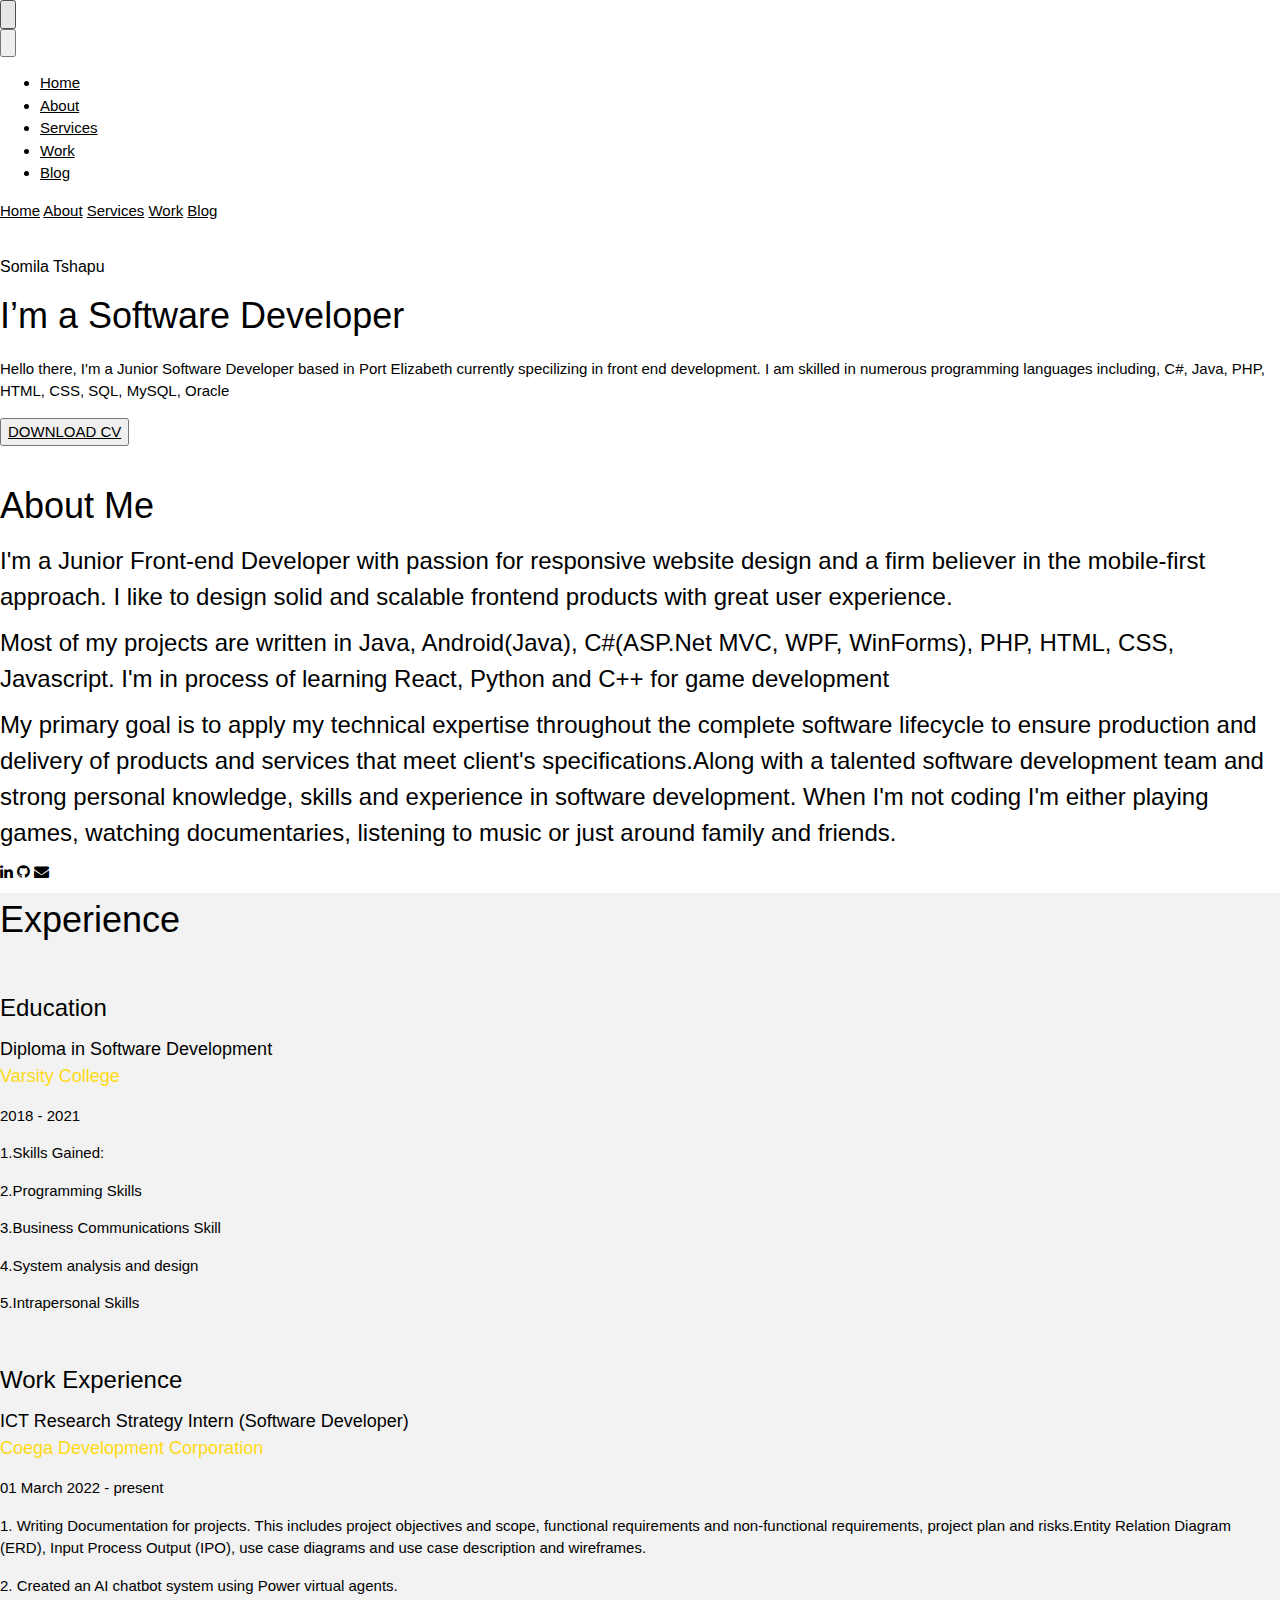
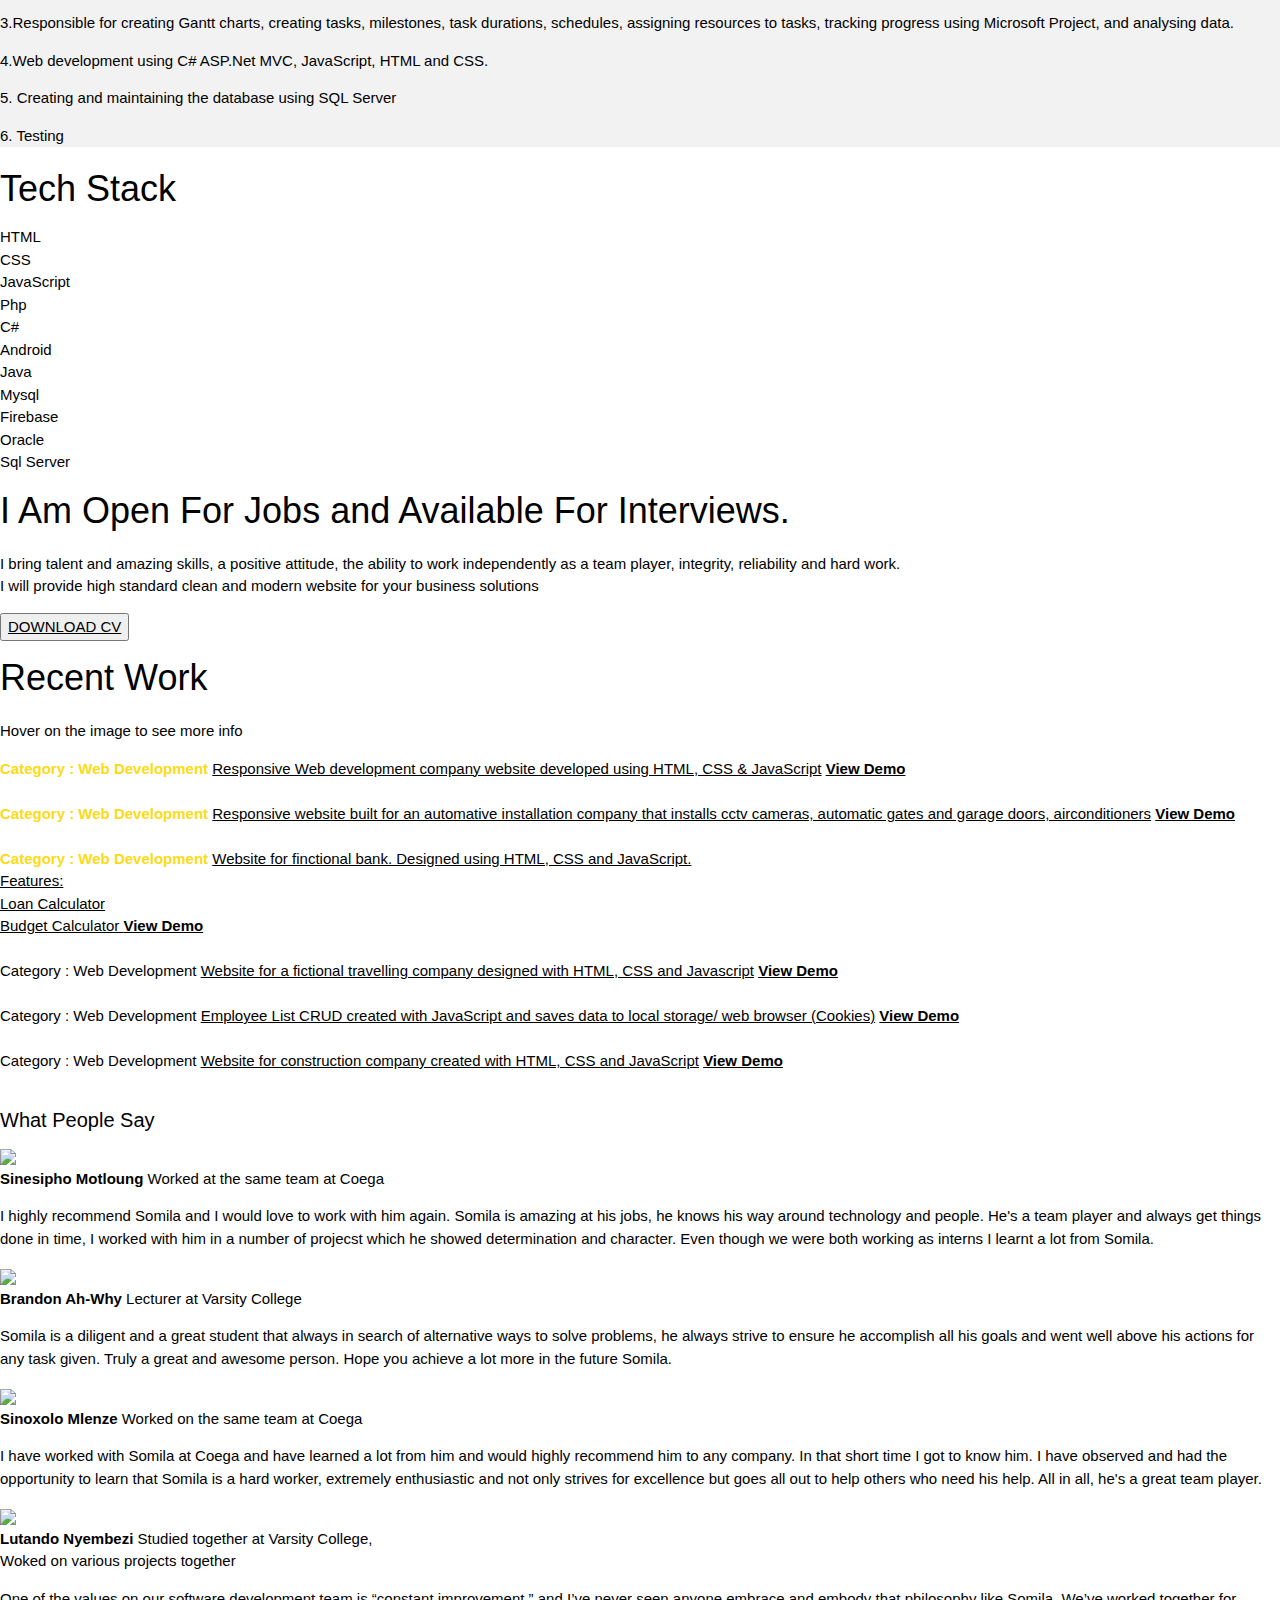
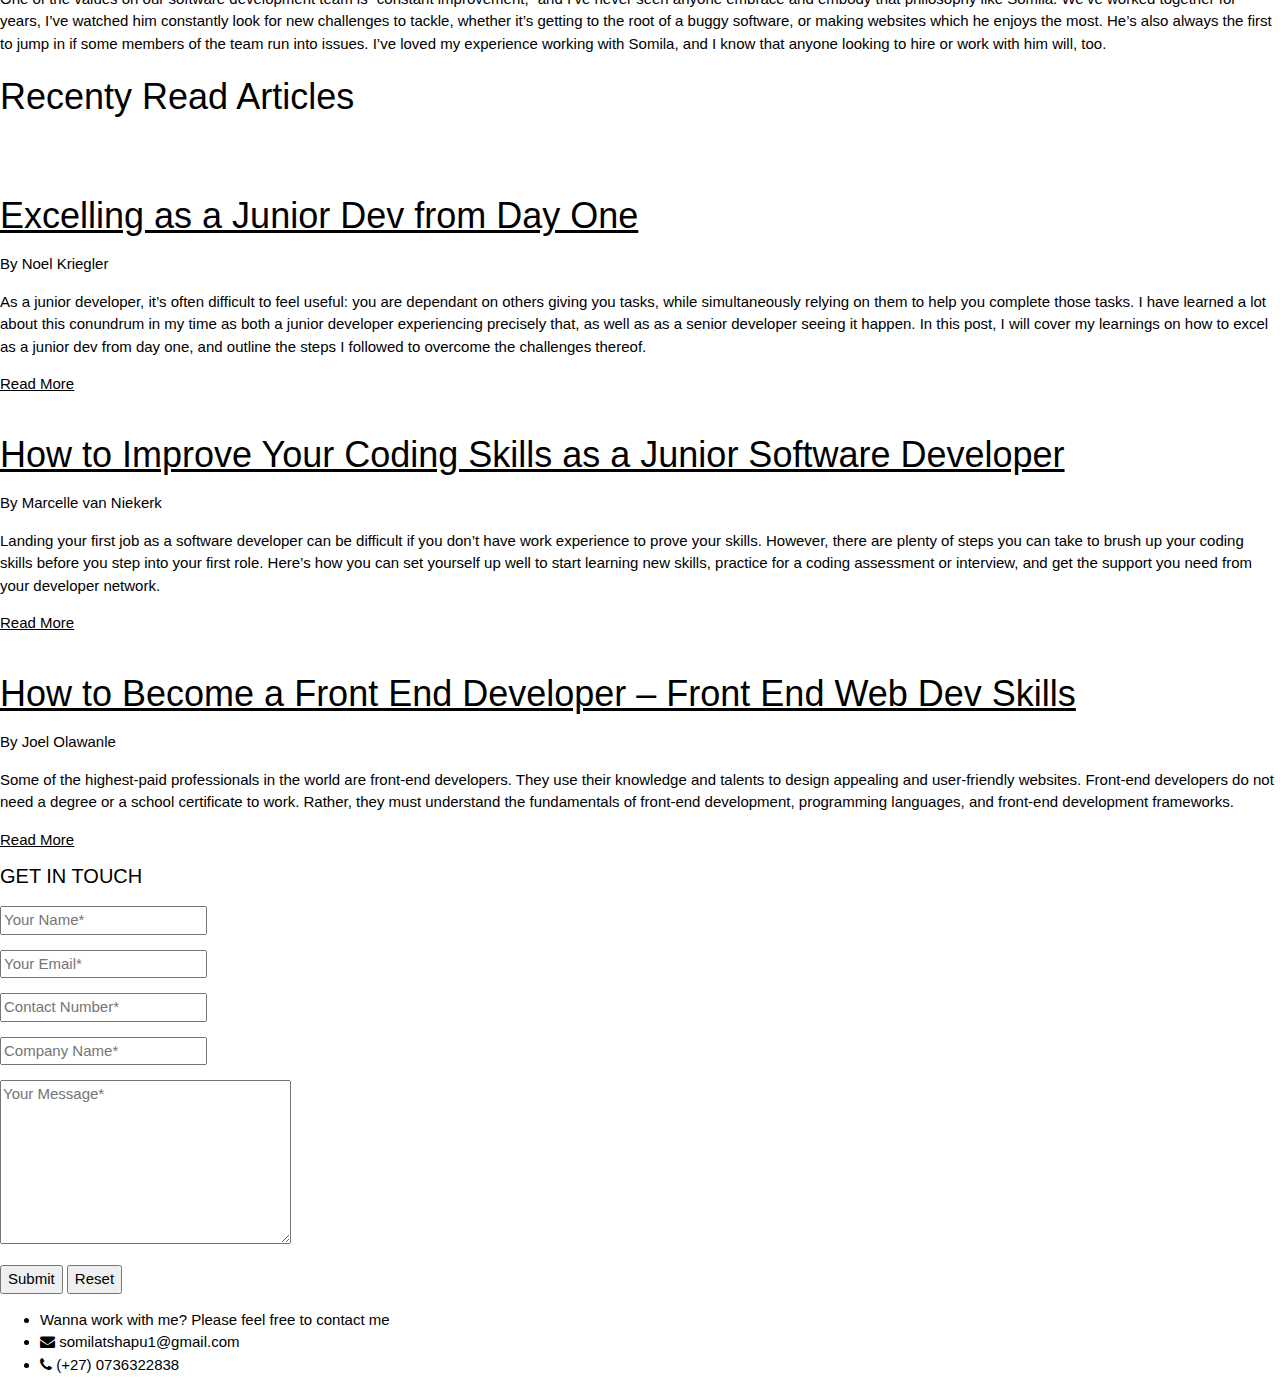
==== index.html @ 1516e35e "Add files via upload" ====
<!DOCTYPE html>
<html lang="en">

<head>
    <meta charset="UTF-8">
    <meta name="viewport" content="width=device-width, initial-scale=1.0">
    <meta http-equiv="X-UA-Compatible" content="ie=edge">
    <title>Somila Tshapu</title>

    <link rel="stylesheet" href="https://www.w3schools.com/w3css/4/w3.css">
<link rel="stylesheet" href="https://fonts.googleapis.com/css?family=Montserrat">
<link rel="stylesheet" href="https://cdnjs.cloudflare.com/ajax/libs/font-awesome/4.7.0/css/font-awesome.min.css">

    <link rel="stylesheet" href="https://maxcdn.bootstrapcdn.com/font-awesome/4.7.0/css/font-awesome.min.css">

    <!------Style for experience-->
    <link href="https://cdn.jsdelivr.net/npm/bootstrap@5.1.3/dist/css/bootstrap.min.css" rel="stylesheet" integrity="sha384-1BmE4kWBq78iYhFldvKuhfTAU6auU8tT94WrHftjDbrCEXSU1oBoqyl2QvZ6jIW3" crossorigin="anonymous">
    <script src="https://kit.fontawesome.com/9209300180.js" crossorigin="anonymous"></script>

<!------------Tech Stack--------->

<link rel="preconnect" href="https://fonts.gstatic.com" />
<link rel="stylesheet" href="https://cdn.jsdelivr.net/gh/devicons/devicon@v2.14.0/devicon.min.css" />
  <script src="https://kit.fontawesome.com/fa62c117c7.js" crossorigin="anonymous"></script>




    <link href="https://fonts.googleapis.com/css?family=Poppins:400,600&display=swap" rel="stylesheet">
    <link href="https://fonts.googleapis.com/css?family=Lato:300,400,700&display=swap" rel="stylesheet">
    <link rel="stylesheet" type="text/css" href="https://cdn.jsdelivr.net/npm/slick-carousel@1.8.1/slick/slick.css" />
    <link rel="stylesheet" href="./css/style.css">
</head>

<body>
    <div class="site-main-wrapper">
        <button class="hamberger">
            <img src="./images/hamberger.svg" alt="">
        </button>

        <div class="mobile-nav">
            <button class="times"><img src="./images/times.svg" alt=""></button>
            <ul>
                <li><a href="#">Home</a></li>
                <li><a href="#">About</a></li>
                <li><a href="#">Services</a></li>
                <li><a href="#">Work</a></li>
                <li><a href="#">Blog</a></li>
            </ul>
        </div>
        <header>
            <div class="container">
                <nav id="main-nav" class="flex items-center justify-between">
                    <div class="left flex items-center">
                       
                        <div>
                            <a href="#">Home</a>
                            <a href="#about">About</a>
                            <a href="#services">Services</a>
                            <a href="#work">Work</a>
                            <a href="#blog">Blog</a>
                        </div>
                    </div>
                    
                </nav>
                <div class="hero flex items-center justify-between">
                    <div class="left flex-1 flex justify-center">
                        <img src="./images/DSC_6447.jpg" alt="">
                    </div>
                    <div class="right flex-1">
                        <h6>Somila Tshapu</h6>
                        <h1>I’m a Software <span>Developer</span></h1>
                        <p>Hello there, I'm a Junior Software Developer based in Port Elizabeth currently specilizing in front end development. I am
                            skilled in numerous programming languages including, C#, Java,
                            PHP, HTML, CSS, SQL, MySQL, Oracle</p>
                        <div>
                            <button class="btn btn-secondary"><a href="https://drive.google.com/file/d/1BYalTqFe_Cz1qMysiZEBnY4D0YYZJa-h/view?usp=sharing" target="_blank">DOWNLOAD CV</a> </button>
                        </div>
                    </div>
                </div>
            </div>
        </header>

        <section id="about" class="about">
            <div class="container flex items-center about-inner-wrap">
                <div class="flex-1">
                    <img class="about-me-img" src="./images/DSC_6358.jpg" alt="">
                </div>
                <div class="flex-1 right">
                    <h1 class="col-12 text-center fw-semibold py-3">About Me</h1>
                    <h3>I'm a Junior Front-end Developer with passion for responsive website design and a firm believer in the mobile-first approach. I like to design solid and scalable frontend products with great user experience.</h3>
                    <h3>Most of my projects are written in Java, Android(Java), C#(ASP.Net MVC, WPF, WinForms), PHP, HTML, CSS, Javascript. I'm in process of learning React, Python and C++ for game development</h3>
                    <h3>My primary goal is to apply my technical expertise throughout the complete software lifecycle to ensure production and delivery of products and services that meet client's specifications.Along with a talented software development team and strong personal knowledge, skills and experience in software development.
                         When I'm not coding I'm either playing games, watching documentaries, listening to music or just around family and friends.</h3>
                    
                    <div class="social">
                        <a href="https://www.linkedin.com/in/somila-tshapu/" target="_blank"><i class="fa fa-linkedin"></i></a>
                        <a href="https://github.com/SomilaTshapu1" target="_blank"> <i class="fa fa-github"></i></a>
                        <a href="mailto:somilatshapu1@gmail.com"> <i class="fa fa-envelope"></i></a>
                       
                    </div>
                </div>
            </div>
        </section>

        <section class="" id="Experience" style="background-color: #F2F2F2;">
            <div class="container">
                <div class="row">
                    <h1 class="col-12 text-center fw-semibold py-3">Experience</h1>
                </div>
                <div class="row">
                    <div class="col-12 col-md-6 px-5 py-4">
                        <i class="fa-solid fa-graduation-cap h1"></i>
                        <h3 class="ps-2 py-2 fw-semibold d-inline-block">Education</h3>
                        <div class="pb-3">
                            <h5>Diploma in Software Development <br>
                                <span class="text-accent-4 fw-bold" style="color: #feda15;">Varsity College</span></h5>
                            <p class="mb-0 py-1 fst-italic">2018 - 2021</p>
                            <p>1.Skills Gained:  </p>
                            <p>2.Programming Skills</p>
                            <p>3.Business Communications Skill</p>
                            <p>4.System analysis and design</p>
                            <p>5.Intrapersonal Skills</p>
                        </div>
                    </div>
                    <div class="col-12 col-md-6 px-5 py-4  border-start">
                        <i class="fa-solid fa-briefcase h1"></i>
                        <h3 class="ps-2 py-2 fw-semibold d-inline-block">Work Experience</h3>
                        <div class="pb-3">
                            <h5>ICT Research Strategy Intern (Software Developer) <span class="text-accent-4 fw-bold" style="color: #feda15;"> <br> Coega Development Corporation</span></h5>
                            <p class="mb-0 py-1 fst-italic">01 March 2022 - present</p>
                            <p>1.  Writing Documentation for projects. This includes project objectives and scope, functional requirements and non-functional requirements, project plan and risks.Entity Relation Diagram (ERD), Input Process Output (IPO), use case diagrams and use case description and wireframes.  </p>
                            <p>2. Created an AI chatbot system using Power virtual agents. </p>
                            <p>3.Responsible for creating Gantt charts, creating tasks, milestones, task durations, schedules, assigning resources to tasks, tracking progress using Microsoft Project, and analysing data. </p>
                            <p>4.Web development using C# ASP.Net MVC, JavaScript, HTML and CSS.</p>
                            <p>5.  Creating and maintaining the database using SQL Server</p>
                            <p>6. Testing</p>
                        </div>
                        
                    </div>
                </div>
            </div>
        </section>


        <section id="stack" class="stack">
            <h1 class="col-12 text-center fw-semibold py-3">Tech Stack</h1>
            <div class="stack-container">
              <div class="tech-container">
                <i class="devicon-html5-plain colored"></i>
                HTML
              </div>
              <div class="tech-container">
                <i class="devicon-css3-plain colored"></i>
                CSS
              </div>
              <div class="tech-container">
                <i class="devicon-javascript-plain colored"></i>
                JavaScript
              </div>
              <div class="tech-container">
        
                <i class="devicon-php-plain colored"></i>
        
                Php
              </div>
              <div class="tech-container">
                <i class="devicon-csharp-plain colored"></i>
                C#
              </div>
              
              <div class="tech-container">
                <i class="devicon-android-plain colored"></i>
                Android
              </div>
        
              <div class="tech-container">
        
                <i class="devicon-java-plain-wordmark colored"></i>
        
                Java
              </div>
              <div class="tech-container">
        
                <i class="devicon-mysql-plain colored"></i>
        
                Mysql
              </div>

              <div class="tech-container">
                <i class="devicon-firebase-plain colored"></i>
                Firebase
              </div>
        
              <div class="tech-container">
                <i class="devicon-oracle-plain colored"></i>
                Oracle
              </div>

              <div class="tech-container">
                <i class="devicon-microsoftsqlserver-plain colored"></i>
                Sql Server
              </div>

             
        
            </div>
          </section>

        <section class="freelancer">
            <h1>I Am Open For Jobs and Available For Interviews.</h1>
            <p>I bring talent and amazing skills, a positive attitude, the ability to work independently as a team player, integrity, reliability and hard work. <br> I will provide high standard clean and modern website for your business solutions</p>
            <div>
                <button class="btn btn-secondary"><a href="https://drive.google.com/file/d/1BYalTqFe_Cz1qMysiZEBnY4D0YYZJa-h/view?usp=sharing" target="_blank">DOWNLOAD CV</a> </button>
            </div>
        </section>

        <section id="work" class="work">
            <div class="container">
                <h1 class="section-heading"><span>Recent</span> Work</h1>
                <p>Hover on the image to see more info</p>

                <div class="card-wrapper">
                    <div class="card">
                        <div class="overlay">
                            <span style="color:#feda15;"> <strong>Category : Web Development</strong></span>
                            <a href="">Responsive Web development company website developed using HTML, CSS & JavaScript</a>
                            <a href="https://somilatshapu1.github.io/ikhwezi_media/" target="_blank"><strong>View Demo</strong></a>
                        </div>
                        <img src="images/v954-mook-03-removebg-preview.png" alt="">
                    </div>
                    
                    <div class="card">
                        <div class="overlay">
                            <span style="color:#feda15;"> <strong>Category : Web Development</strong></span>
                            <a href="">Responsive website built for an automative installation company that installs cctv cameras, automatic gates and garage doors, airconditioners</a>
                            <a href="https://somilatshapu1.github.io/mr-supply-distribution/" target="_blank"><strong>View Demo</strong></a>
                        </div>
                        <img src="./images/mr supply.PNG" alt="">
                    </div>
                    <div class="card">
                        <div class="overlay">
                            <span style="color:#feda15;"> <strong>Category : Web Development</strong></span>
                            <a href="">Website for finctional bank. Designed using HTML, CSS and JavaScript. <br>
                                Features: <br>
                                Loan Calculator <br>
                                Budget Calculator
                            </a>
                            <a href="https://somilatshapu1.github.io/somi-bank/" target="_blank"><strong>View Demo</strong></a>
                        </div>
                        <img src="./images/bankmockup.png" alt="">
                    </div>
                    <div class="card">
                        <div class="overlay">
                            <span>Category : Web Development</span>
                            <a href="#">Website for a fictional travelling company designed with HTML, CSS and Javascript</a>
                            <a href="https://somilatshapu1.github.io/somi-tours/" target="_blank"><strong>View Demo</strong></a>

                        </div>
                        <img src="./images/Screenshot (33).png" alt="">
                    </div>
                    <div class="card">
                        <div class="overlay">
                            <span>Category : Web Development</span>
                            <a href="#">Employee List CRUD created with JavaScript and saves data to local storage/ web browser (Cookies)</a>
                            <a href="https://somilatshapu1.github.io/Employee-List-CRUD/" target="_blank"><strong>View Demo</strong></a>

                        </div>
                        <img src="./images/61c323afb777801522775611_CRUD  Preview.png" alt="">
                    </div>
                    <div class="card">
                        <div class="overlay">
                            <span>Category : Web Development</span>
                          
                            <a href="#">Website for construction company created with HTML, CSS and JavaScript</a>
                            <a href="https://somilatshapu1.github.io/masoleprojects_test/" target="_blank"><strong>View Demo</strong></a>

                        </div>
                        <img src="./images/masole.PNG" alt="">
                    </div>
                </div>
            </div>
        </section>

        <section id="testimonials">
            <!--heading--->
            <div class="testimonial-heading">
                
                <h4>What People Say</h4>
            </div>
            <!--testimonials-box-container------>
            <div class="testimonial-box-container">
                <!--BOX-1-------------->
                <div class="testimonial-box">
                    <!--top------------------------->
                    <div class="box-top">
                        <!--profile----->
                        <div class="profile">
                            <!--img---->
                            <div class="profile-img">
                                <img src="https://media-exp1.licdn.com/dms/image/C4D03AQG2atqBZgvPtw/profile-displayphoto-shrink_400_400/0/1652341949303?e=1668643200&v=beta&t=NKeYNYiW4-qHOxyPrxysxPk9RFRZenUs8anEfW0BcSg" />
                            </div>
                            <!--name-and-username-->
                            <div class="name-user">
                                <strong>Sinesipho Motloung</strong>
                                <span>Worked at the same team at Coega</span>
                            </div>
                        </div>
                    </div>
                    <!--Comments---------------------------------------->
                    <div class="client-comment">
                        <p>I highly recommend Somila and I would love to work with him again. Somila is amazing at his jobs, he knows his way around technology and people. He's a team player and always get things done in time, I worked with him in a number of projecst which he showed determination and character. Even though we were both working as interns I learnt a lot from Somila.</p>
                    </div>
                </div>
                <!--BOX-2-------------->
                <div class="testimonial-box">
                    <!--top------------------------->
                    <div class="box-top">
                        <!--profile----->
                        <div class="profile">
                            <!--img---->
                            <div class="profile-img">
                                <img src="https://media-exp1.licdn.com/dms/image/C4D03AQEnKqfeGFs7oQ/profile-displayphoto-shrink_800_800/0/1517550459562?e=1669852800&v=beta&t=kUc0ZGX4cmoR9krQKmVi32Jp46bbgHZM57saakVIJUQ"/>
                            </div>
                            <!--name-and-username-->
                            <div class="name-user">
                                <strong>Brandon Ah-Why</strong>
                                <span>Lecturer at Varsity College </span>
                            </div>
                        </div>
                        
                    </div>
                    <!--Comments---------------------------------------->
                    <div class="client-comment">
                        <p>Somila is a diligent and a great student that always in search of alternative ways to solve problems, he always strive to ensure he accomplish all his goals and went well above his actions for any task given. Truly a great and awesome person. Hope you achieve a lot more in the future Somila.</p>
                    </div>
                </div>
            
                <!--BOX-3-------------->
                <div class="testimonial-box">
                    <!--top------------------------->
                    <div class="box-top">
                        <!--profile----->
                        <div class="profile">
                            <!--img---->
                            <div class="profile-img">
                                <img src="https://media-exp1.licdn.com/dms/image/C4E03AQHQV33A6Tmbxg/profile-displayphoto-shrink_400_400/0/1663091762095?e=1669248000&v=beta&t=_t1QaG2pKu3ndmF28MnrR1jrtbExbahXLU_7SDm7nM0"/>
                            </div>
                            <!--name-and-username-->
                            <div class="name-user">
                                <strong>Sinoxolo Mlenze</strong>
                                <span>Worked on the same team at Coega</span>
                            </div>
                        </div>
                    </div>
                    <!--Comments---------------------------------------->
                    <div class="client-comment">
                        <p>I have worked with Somila at Coega and have learned a lot from him and would highly recommend him to any company.

                            In that short time I got to know him. I have observed and had the opportunity to learn that Somila is a hard worker, extremely enthusiastic and not only strives for excellence but goes all out to help others who need his help. All in all, he's a great team player.</p>
                    </div>
                </div>
                <!--BOX-4-------------->
                <div class="testimonial-box">
                    <!--top------------------------->
                    <div class="box-top">
                        <!--profile----->
                        <div class="profile">
                            <!--img---->
                            <div class="profile-img">
                                <img src="https://media-exp1.licdn.com/dms/image/C4D03AQEGqmhwDUuffw/profile-displayphoto-shrink_800_800/0/1654612376532?e=1668643200&v=beta&t=SJMNvDIdh5qdgGkX8SsHVVDDBoxZUOwnKPzgk9JXgIc" />
                            </div>
                            <!--name-and-username-->
                            <div class="name-user">
                                <strong>Lutando Nyembezi</strong>
                                <span>Studied together at Varsity College,<br> Woked on various projects together</span>
                            </div>
                        </div>
                        
                    </div>
                    <!--Comments---------------------------------------->
                    <div class="client-comment">
                        <p>One of the values on our  software development team is “constant improvement,” and I’ve never seen anyone embrace and embody that philosophy like Somila. We’ve worked together for years, I’ve watched him constantly look for new challenges to tackle, whether it’s getting to the root of a buggy software, or making websites which he enjoys the most. He’s also always the first to jump in if  some members of the team run into issues. I’ve loved my experience working with Somila, and I know that anyone looking to hire or work with him will, too.</p>
                    </div>
                </div>
            </div>
          </section>


        <section id="blog" class="blog">
            <div class="container">
                <h1 class="section-heading"><span>Recenty Read</span> Articles</h1> <br>

                <div class="card-wrapper">
                    <div class="card">
                        <div class="img-wrapper">
                            <img src="https://offerzen.ghost.io/content/images/2019/03/Noel_Kitted-out-junior-Dev-on-first-day-of-work_Inner-article.png" alt="">
                        </div>
                        <div class="card-content">
                            <a href="#">
                                <h1>Excelling as a Junior Dev from Day One</h1>
                            </a>
                            <span>By Noel Kriegler</span>
                            <p>As a junior developer, it’s often difficult to feel useful: you are dependant on others giving you tasks, while simultaneously relying on them to help you complete those tasks. I have learned a lot about this conundrum in my time as both a junior developer experiencing precisely that, as well as as a senior developer seeing it happen. In this post, I will cover my learnings on how to excel as a junior dev from day one, and outline the steps I followed to overcome the challenges thereof.
                            </p>
                            <a href="https://www.offerzen.com/blog/excelling-as-a-junior-dev-from-day-one">Read More</a>
                        </div>
                    </div>
                    <div class="card">
                        <div class="img-wrapper">
                            <img src="https://offerzen.ghost.io/content/images/2022/02/OfferZen_Marcelle_How-to-improe-your-coding-skills-as-a-junior-developer_Inner-article-image.png" alt="">
                        </div>
                        <div class="card-content">
                            <a href="#">
                                <h1>How to Improve Your Coding Skills as a Junior Software Developer</h1>
                            </a>
                            <span>By Marcelle van Niekerk</span>
                            <p>Landing your first job as a software developer can be difficult if you don’t have work experience to prove your skills. However, there are plenty of steps you can take to brush up your coding skills before you step into your first role. Here’s how you can set yourself up well to start learning new skills, practice for a coding assessment or interview, and get the support you need from your developer network.</p>
                            <a href="#">Read More</a>
                        </div>
                    </div>
                    <div class="card">
                        <div class="img-wrapper">
                            <img src="https://www.freecodecamp.org/news/content/images/size/w2000/2022/06/cover-template--1-.jpg" alt="">
                        </div>
                        <div class="card-content">
                            <a href="#">
                                <h1>How to Become a Front End Developer – Front End Web Dev Skills</h1>
                            </a>
                            <span>By Joel Olawanle</span>
                            <p>Some of the highest-paid professionals in the world are front-end developers. They use their knowledge and talents to design appealing and user-friendly websites.

                                Front-end developers do not need a degree or a school certificate to work. Rather, they must understand the fundamentals of front-end development, programming languages, and front-end development frameworks.</p>
                            <a href="#">Read More</a>
                        </div>
                    </div>
                </div>
            </div>
        </section>

        <section>
            <div class="contain">

                <div class="wrapper">
              
                  <div class="form">
                    <h4>GET IN TOUCH</h4>
                    <input type="hidden" name="_captcha" value="false">
                    <form id="submit-form" action="https://formsubmit.co/somilatshapu1@gmail.com" method="POST">
                        <input type="hidden" name="_next" value="thankyou.html">
                      <p>
                        <input id="name" class="form-input" name="name" type="text" placeholder="Your Name*">
                        <small class="name-error"></small>
                      </p>
                      <p>
                        <input id="email" class="form-input" name="email" type="email" placeholder="Your Email*">
                        <small class="name-error"></small>
                      </p>
                      <p class="full-width">
                        <input id="contact" class="form-input" name="phone" type="number" placeholder="Contact Number*" required>
                        <small></small>
                      </p>
                      <p class="full-width">
                        <input id="company-name" class="form-input" name="text" type="text" placeholder="Company Name*" required>
                        <small></small>
                      </p>
                      <p class="full-width">
                        <textarea  minlength="20" id="message" cols="30" rows="7"  name="text" placeholder="Your Message*" required></textarea>
                        <small></small>
                      </p>
                     
                      <p class="full-width">
                        <input type="submit" class="submit-btn" value="Submit" onclick="checkValidations()">
                        <button class="reset-btn" onclick="reset()">Reset</button>
                      </p>
                    </form>
                  </div>
              
                  <div class="contacts contact-wrapper">
              
                    <ul>
                      <li>Wanna work with me? <span class="highlight-text-grey">
                          </span> Please feel free to contact me</li>
                      <span class="hightlight-contact-info">
                        <li class="email-info"><i class="fa fa-envelope" aria-hidden="true"></i> somilatshapu1@gmail.com</li>
                        <li><i class="fa fa-phone" aria-hidden="true"></i> (+27) 0736322838</li>
                      </span>
                    </ul>
                  </div>
                </div>
              </div>
        </section>
      
   

    <script type="text/javascript" src="https://code.jquery.com/jquery-1.11.0.min.js"></script>
    <script type="text/javascript" src="https://code.jquery.com/jquery-migrate-1.2.1.min.js"></script>
    <script type="text/javascript" src="https://cdn.jsdelivr.net/npm/slick-carousel@1.8.1/slick/slick.min.js"></script>
    <script src="./js/app.js"></script>
</body>

</html>
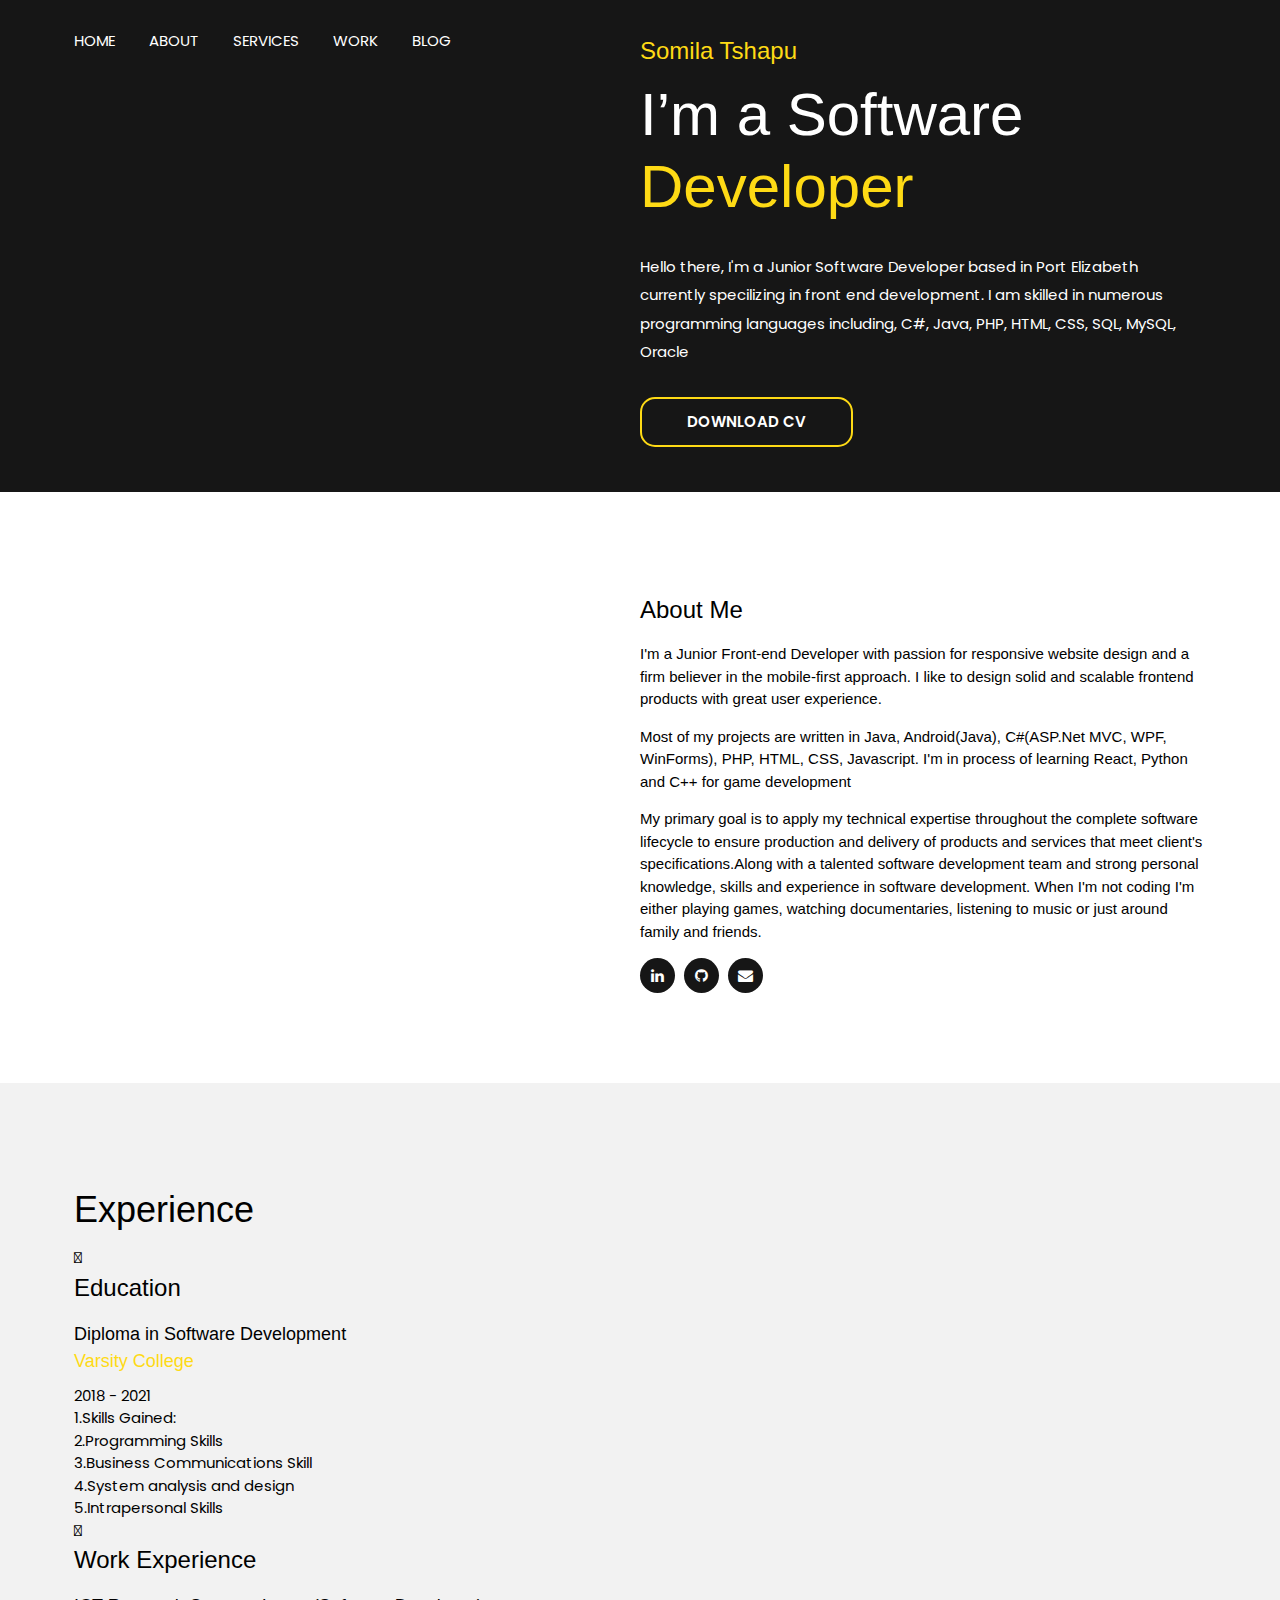
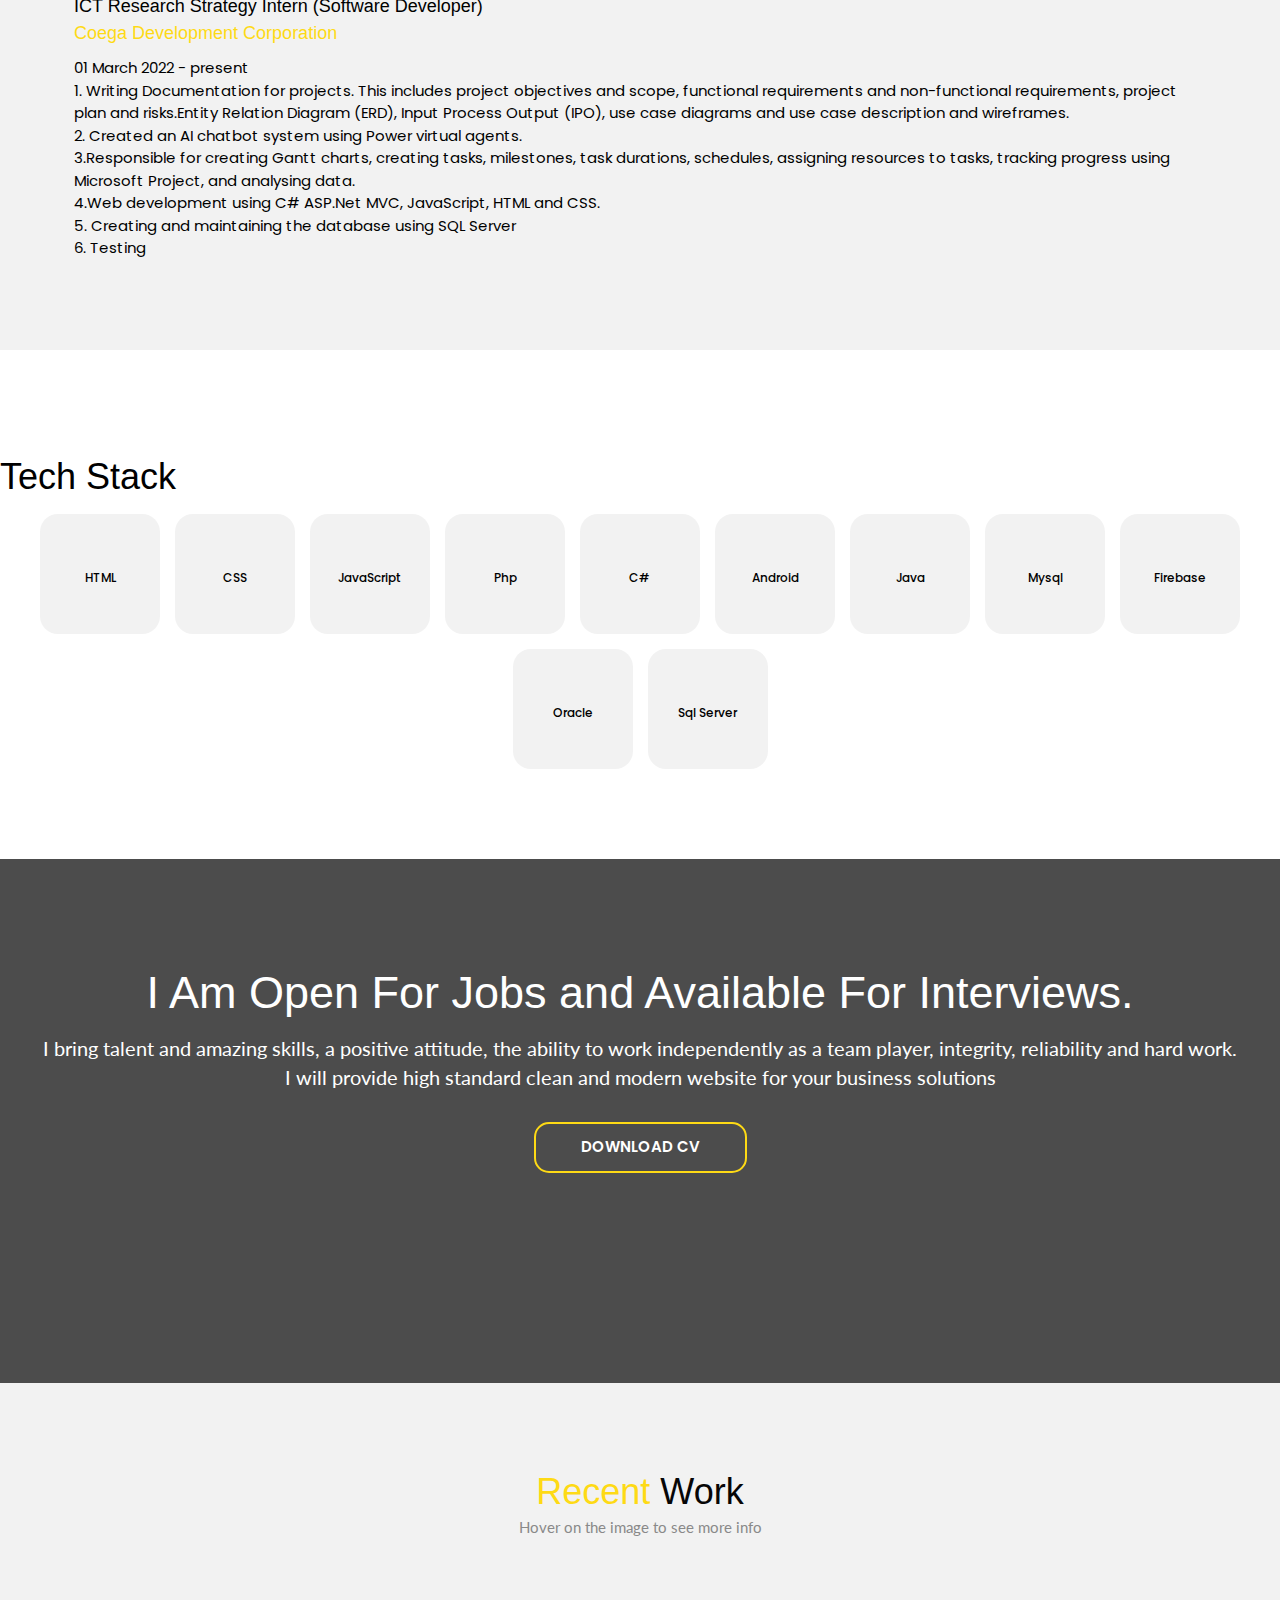
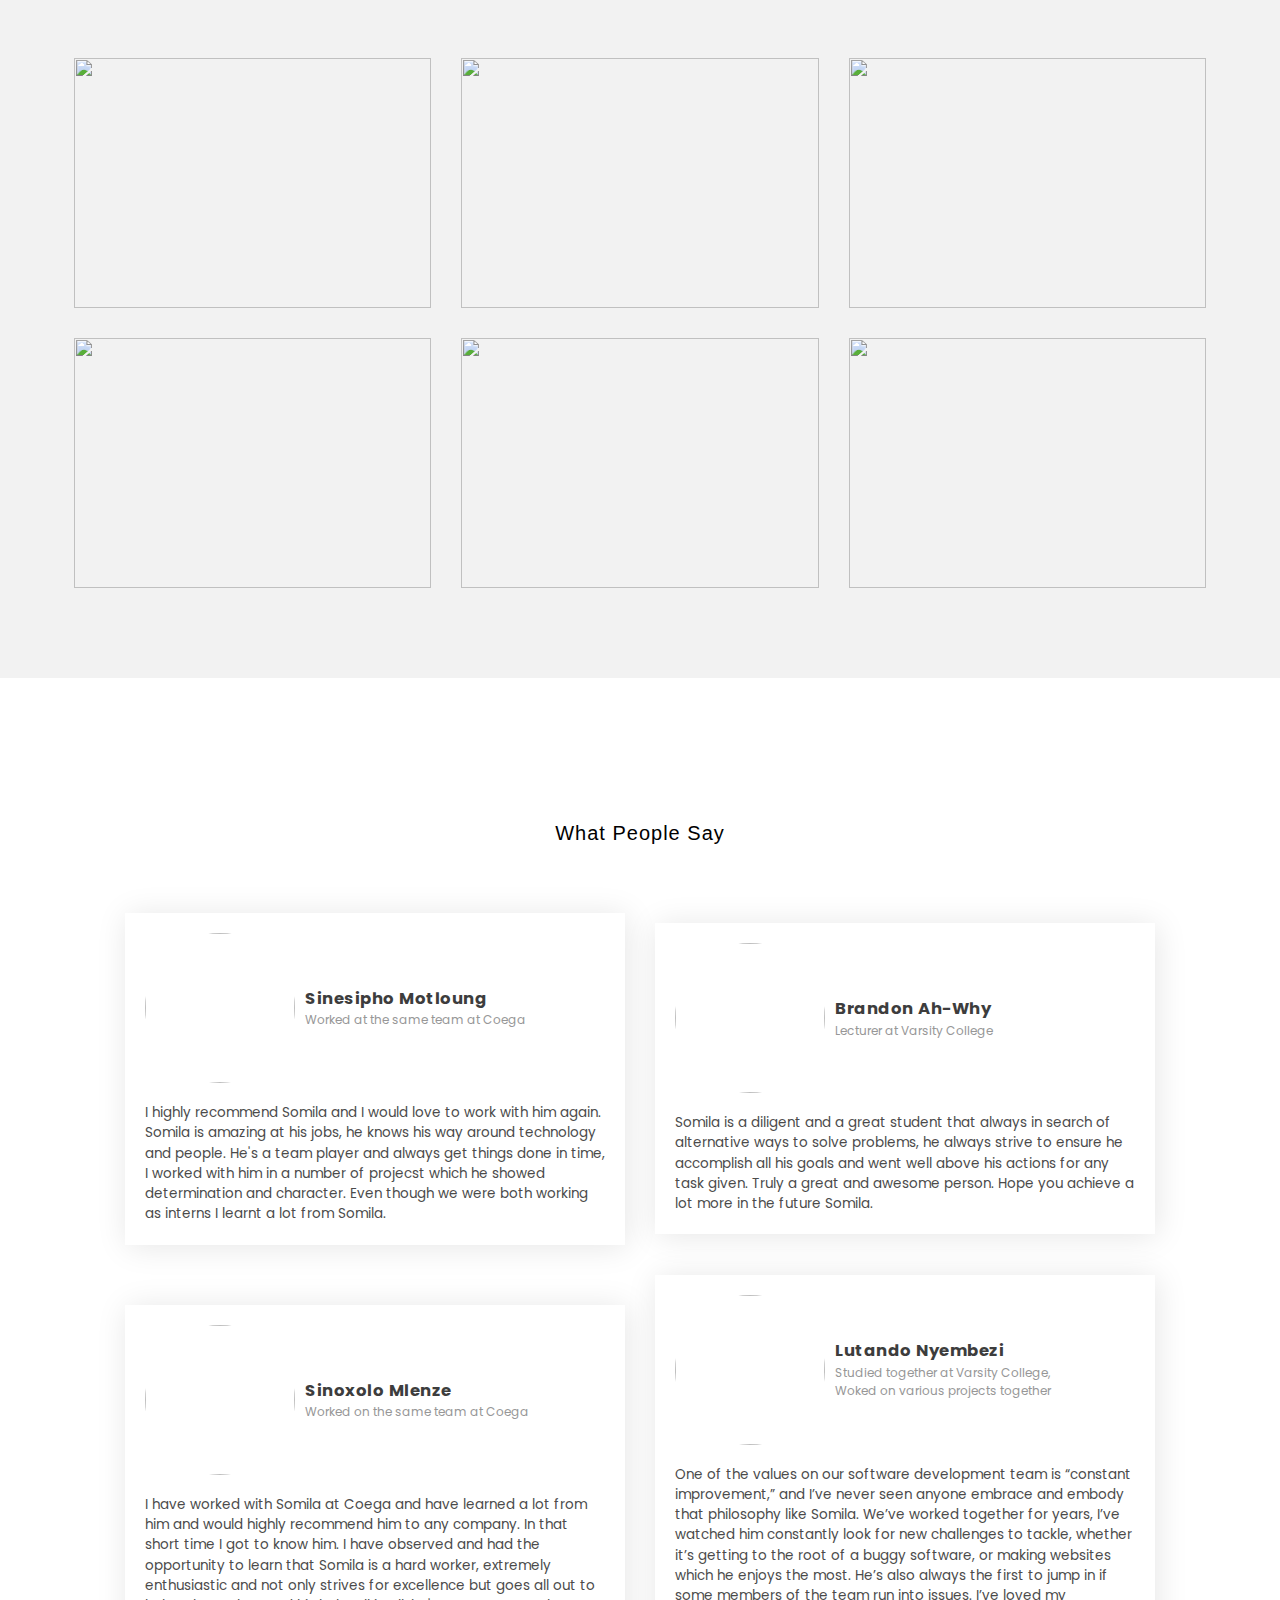
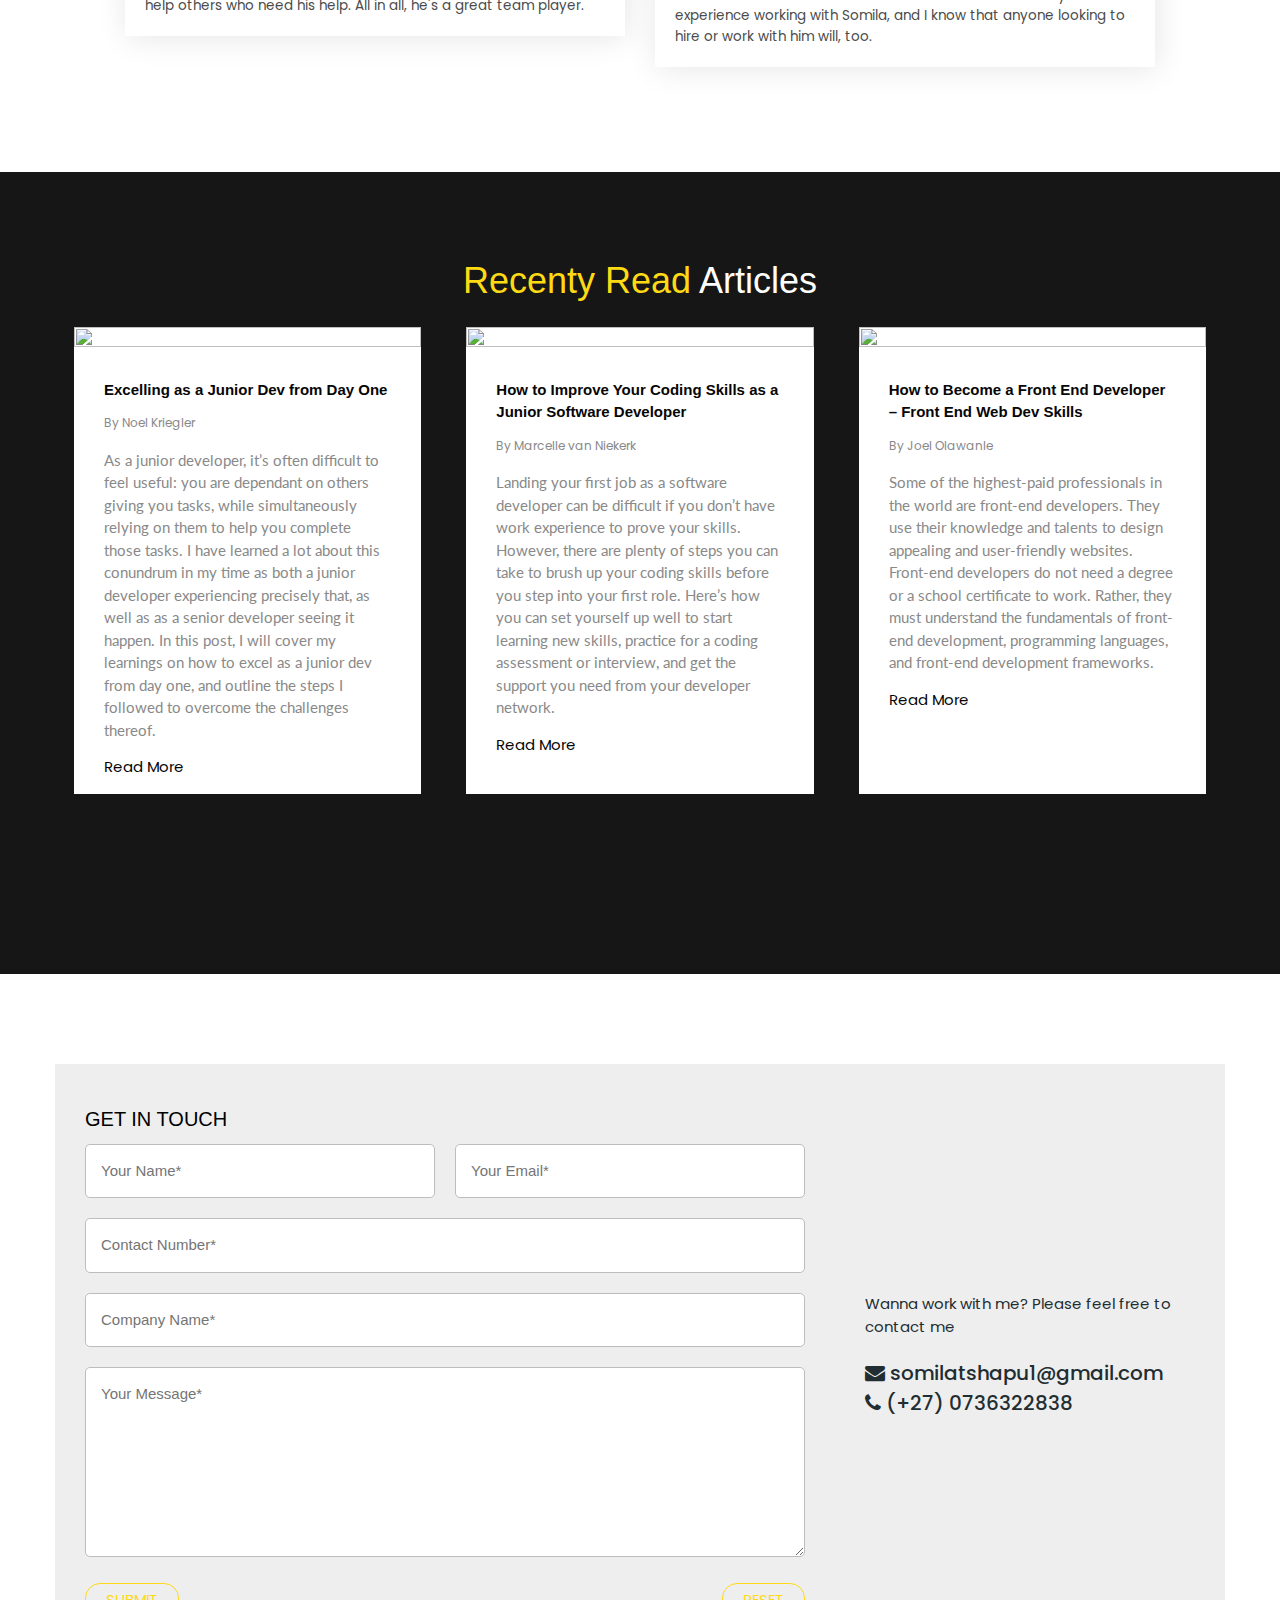
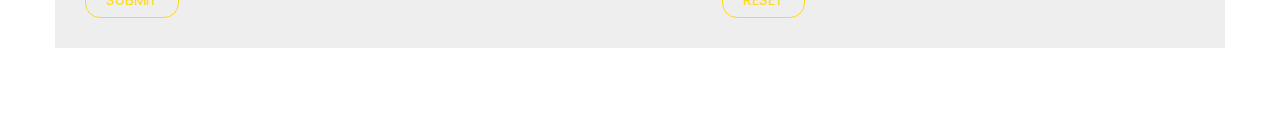
==== commit bbc7341f: "Update index.html" ====
--- a/index.html
+++ b/index.html
@@ -63,6 +63,10 @@
                     </div>
                     
                 </nav>
+                
+                <!-- Back to top button -->
+                <a id="button"></a>
+                
                 <div class="hero flex items-center justify-between">
                     <div class="left flex-1 flex justify-center">
                         <img src="./images/DSC_6447.jpg" alt="">
@@ -499,4 +503,4 @@
     <script src="./js/app.js"></script>
 </body>
 
-</html>+</html>
--- a/css/style.css
+++ b/css/style.css
@@ -0,0 +1,851 @@
+@import 'utilities.css';
+:root{
+    --primary:#feda15;
+    --dark:#161616;
+    --pure:#FFFFFF;
+    --ternary:#898989;
+    --light:#F2F2F2;
+    --secondary:#070606;
+}
+
+body{
+    font-family:'Poppins',sans-serif;
+}
+
+html{
+    scroll-behavior: smooth;
+}
+*{
+    padding: 0;
+    margin:0;
+    box-sizing: border-box;
+    -webkit-font-smoothing:antialiased;
+}
+a{
+    text-decoration: none;
+    color: #FFFFFF;
+}
+a:hover{
+    color: #FFFFFF;
+}
+header{
+    background: var(--dark);
+}
+.container{
+    max-width:1152px;
+    padding:0 10px;
+    margin:0 auto;
+}
+
+@media (min-width: 576px) {
+    .container {
+      max-width: 540px;
+    }
+  }
+  
+  @media (min-width: 768px) {
+    .container {
+      max-width: 720px;
+    }
+  }
+  
+  @media (min-width: 992px) {
+    .container {
+      max-width: 960px;
+    }
+  }
+  
+  @media (min-width: 1200px) {
+    .container {
+      max-width: 1152px;
+    }
+  }
+
+header nav .left a{
+    color:var(--pure);
+    text-decoration: none;
+    margin-right:2rem;
+    text-transform:uppercase;
+    transition:all .3s ease;
+    -webkit-transition:all .3s ease;
+    -moz-transition:all .3s ease;
+    -ms-transition:all .3s ease;
+    -o-transition:all .3s ease;
+}
+header nav .left a:hover{
+    color:var(--primary);
+}
+header nav {
+    padding:2rem 0;
+}
+header nav .branding{
+    margin-right:3rem;
+}
+.hero{
+    padding:3rem 0;
+}
+.hero .left img{
+    width:400px;
+}
+.hero .right{
+    color:var(--pure);
+}
+.hero .right a{
+    color:var(--pure);
+    text-decoration: none;
+}
+.hero .right h6{
+    font-size:1.6rem;
+    color:var(--primary);
+    margin-bottom:0.5rem;
+}
+.hero .right h1{
+    font-size:4rem;
+    font-weight:100;
+    line-height:1.2;
+    margin-bottom:2rem;
+}
+.hero .right h1 span{
+    color:var(--primary);
+}
+.hero .right p{
+    line-height:1.9;
+    margin-bottom:2rem;
+}
+.hero .right {
+    margin-top:-7rem;
+}
+
+section{
+    padding:6rem 0;
+}
+section.about .about-me-img{
+    height:550px;
+}
+section.about h1{
+    margin-bottom: 1rem;
+    font-size:1.6rem;
+    font-weight:400;
+}
+section.about h1 span{
+    color:var(--primary);
+}
+section.about h3{
+    font-size: 1rem;
+    margin-bottom:1rem;
+    font-weight: 400;
+}
+
+section.about p{
+    font-family:'Lato', sans-serif;
+    color:var(--ternary);
+    line-height: 1.8;
+    margin-bottom:2rem;
+}
+section.about .social{
+    display:flex;
+    
+}
+section.about .social a{
+    background:var(--dark);
+    display:flex;
+    align-items:center;
+    justify-content:center;
+    width:35px;
+    height:35px;
+    border-radius: 50%;
+    -webkit-border-radius: 50%;
+    -moz-border-radius: 50%;
+    -ms-border-radius: 50%;
+    -o-border-radius: 50%;
+    margin-right:0.6rem;
+    transition: all .3s ease;
+    -webkit-transition: all .3s ease;
+    -moz-transition: all .3s ease;
+    -ms-transition: all .3s ease;
+    -o-transition: all .3s ease;
+}
+section.about .social a:hover{
+    background:var(--primary);
+}
+section.about .social a img{
+    width:100%;
+    height:100%;
+    padding:0.5rem;
+}
+
+.section-heading{
+   color:var(--secondary); 
+   text-align: center;
+   margin-bottom:1rem;
+   line-height: 0.5;
+}
+.section-heading span{
+    color:var(--primary);
+}
+.section-heading + p{
+   color:var(--ternary);
+   font-family:'Lato', sans-serif;
+   margin-bottom:8rem;
+    text-align: center;
+}
+section.services{
+    background:var(--light);
+}
+section.services .card-wrapper{
+    display:grid;
+    grid-template-columns: repeat(3, 1fr);
+    grid-column-gap:2rem;
+    grid-row-gap:6rem;
+}
+section.services .card-wrapper .card{
+    background:var(--pure);
+    padding: 3rem 2rem;
+    position:relative;
+    padding-top:5rem;
+    text-align: center;
+    transition: all .3s ease;
+    -webkit-transition: all .3s ease;
+    -moz-transition: all .3s ease;
+    -ms-transition: all .3s ease;
+    -o-transition: all .3s ease;
+}
+section.services .card-wrapper .card img{
+    position: absolute;
+    top:-3.5rem;
+    left:50%;
+    transform: translateX(-50%);
+    -webkit-transform: translateX(-50%);
+    -moz-transform: translateX(-50%);
+    -ms-transform: translateX(-50%);
+    -o-transform: translateX(-50%);
+}
+section.services .card-wrapper .card h2{
+    font-weight: 400;
+    font-size: 1.2rem;
+    margin-bottom:0.5rem;
+}
+section.services .card-wrapper .card p{
+    font-family: 'Lato', sans-serif;
+    color:var(--ternary);
+    line-height:1.6;
+}
+
+section.services .card-wrapper .card:hover{
+    background: var(--dark);  
+}
+section.services .card-wrapper .card:hover h2, section.services .card-wrapper .card:hover p{
+    color:var(--pure);
+}
+
+section.freelancer{
+    text-align: center;
+    background:linear-gradient(rgba(0,0,0,0.7),rgba(0,0,0,0.7)),url(../images/code.jpg);
+    color:var(--pure);
+    padding-bottom:14rem;
+}
+section.freelancer h1{
+    font-size:3rem;
+    margin-bottom:0.5rem;
+}
+section.freelancer p{
+    font-size:1.3rem;
+    margin-bottom: 2rem;
+    font-family:'Lato', sans-serif;
+}
+
+
+section.work{
+    background:var(--light);
+}
+section.work .card-wrapper{
+    display:grid;
+    grid-template-columns:repeat(3,1fr);
+    grid-gap:2rem;
+}
+section.work .card-wrapper .card{
+    position:relative;
+    height:250px;
+
+}
+section.work .card-wrapper .card .overlay{
+    position:absolute;
+    top:0;
+    left:0;
+    width:100%;
+    height:100%;
+    background:var(--pure);
+    display:flex;
+    justify-content: center;
+    align-items: center;
+    flex-direction:column;
+    color:var(--dark);
+    opacity:0;
+    transition:all .3s ease;
+    -webkit-transition:all .3s ease;
+    -moz-transition:all .3s ease;
+    -ms-transition:all .3s ease;
+    -o-transition:all .3s ease;
+}
+section.work .card-wrapper .card:hover .overlay{
+    opacity:1;
+}
+
+section.work .card-wrapper .card .overlay a{
+    color:var(--secondary);
+    text-decoration: none;
+}
+section.work .card-wrapper .card img{
+    height:100%;
+    width:100%;
+}
+
+section.blog{
+    background:var(--dark);
+   
+    padding-bottom:12rem;
+}
+section.blog .section-heading{
+    color:var(--pure);
+}
+section.blog .card-wrapper{
+    display:grid;
+    grid-template-columns: repeat(3, 1fr);
+    grid-gap:3rem;
+}
+section.blog .card-wrapper .card{
+    background:var(--pure);
+}
+section.blog .card-wrapper .card .img-wrapper img{
+    width:100%;
+    height:100%;
+    object-fit: cover;
+}
+section.blog .card-wrapper .card .card-content{
+    padding:1rem;
+    padding-left:2rem;
+    padding-right:2rem;
+}
+section.blog .card-wrapper .card .card-content h1{
+    font-size:1rem;
+    font-weight:600;
+}
+section.blog .card-wrapper .card .card-content a{
+    color:var(--secondary);
+    text-decoration: none;
+}
+section.blog .card-wrapper .card .card-content a:hover{
+    color:var(--primary);
+}
+section.blog .card-wrapper .card .card-content span{
+   color:var(--ternary);
+   font-size:0.8rem; 
+}
+section.blog .card-wrapper .card .card-content p{
+    font-family:'Lato', sans-serif;
+    color:var(--ternary);
+    margin-top:1rem;
+    margin-bottom:1rem;
+}
+section.blog .card-wrapper .card .card-content a.read-more{
+    font-size:0.8rem;
+}
+
+
+
+
+footer{
+    background:var(--dark);
+    text-align: center;
+    padding:5rem 0;
+}
+footer .footer-logo{
+    margin-bottom:3rem;
+    width:150px;
+}
+footer .footer-socials a{
+    margin-right:1rem;
+}
+footer .footer-socials{
+    margin-bottom:3rem;
+    margin-right:-1rem;
+}
+footer .copyright{
+    color:var(--ternary);
+}
+
+
+.site-main-wrapper{
+    position:relative;
+}
+.hamberger{
+    position:absolute;
+    top:40px;
+    right:40px;
+    z-index:11;
+    background:none;
+    border:none;
+    outline: none;
+    cursor: pointer;
+    display:none;
+}
+.hamberger img{
+    width:30px;
+}
+
+.mobile-nav{
+   position: fixed;
+   top:0;
+   left:0;
+   z-index:1001;
+   background:var(--light);
+   width:100%;
+   height:100%;
+   padding:2rem;
+   padding-top:5rem;
+   transform: translateX(-100%);
+   -webkit-transform: translateX(-100%);
+   -moz-transform: translateX(-100%);
+   -ms-transform: translateX(-100%);
+   -o-transform: translateX(-100%);
+   transition:all .5s ease-in-out;
+   -webkit-transition:all .5s ease-in-out;
+   -moz-transition:all .5s ease-in-out;
+   -ms-transition:all .5s ease-in-out;
+   -o-transition:all .5s ease-in-out;
+}
+.open{
+    transform:translateX(0);
+    -webkit-transform:translateX(0);
+    -moz-transform:translateX(0);
+    -ms-transform:translateX(0);
+    -o-transform:translateX(0);
+}
+.times{
+   position:fixed;
+   top:30px;
+   right:30px;
+   border: none;
+   background:none;
+   outline:none;
+   cursor: pointer; 
+}
+.times img{
+    width:30px;
+}
+
+.mobile-nav ul{
+    list-style-type: none;
+}
+.mobile-nav ul li a{
+    color:var(--secondary);
+    text-decoration:none;
+    font-size: 2rem;
+}
+
+@media (max-width:1024px){
+    header #main-nav{
+        display:none;
+    }
+    .hamberger{
+        display: block;
+    }
+    .hero .left img{
+        width:260px;
+    }
+    .hero .right h1{
+        font-size: 3rem;
+    }
+    .hero{
+        padding-top:10rem;
+    }
+   
+    section.about .about-me-img{
+        height: 360px;
+    }
+    section.services .card-wrapper{
+        grid-template-columns: repeat(2, 1fr);
+    }
+    section.work .card-wrapper{
+        grid-template-columns: repeat(2,1fr);
+    }
+    section.blog .card-wrapper{
+        grid-template-columns: repeat(1, 1fr);
+    }
+    
+}
+
+@media (max-width:576px){
+    .hero{
+        flex-direction: column;
+    }
+    
+    .hero .right{
+        position: absolute;
+        top:260px;
+        padding:0 1rem;
+        background:linear-gradient(rgba(0,0,0,0), rgba(0,0,0,0.9));
+    }
+    .hero .left{
+        margin-top:-5rem;
+        margin-right: -9rem;
+        padding-bottom:4rem;
+    }
+    .about-inner-wrap{
+        flex-direction: column;
+    }
+    .about .right{
+        text-align: center;
+        margin-top:2rem;
+    }
+    .about .right .social{
+        justify-content: center;
+    }
+    section{
+        padding: 4rem 0;
+    }
+    section.services .card-wrapper{
+        grid-template-columns: repeat(1, 1fr);
+        margin-top:6rem;
+    }
+    section.freelancer h1{
+        line-height:1.2;
+    }
+    section.freelancer{
+       
+        padding-bottom: 8rem;
+    }
+    
+    .section-heading + p{
+        margin-bottom: 3rem;
+    }
+    section.work .card-wrapper{
+        grid-template-columns: repeat(1,1fr);
+    }
+   
+}
+
+
+/*-------------Tech Stack--------*/
+.stack-container {
+	margin: 0 auto;
+	display: flex;
+	gap: 1em;
+	flex-wrap: wrap;
+	justify-content: center;
+	align-items: center;
+}
+
+.tech-container {
+	width: 10em;
+	height: 10em;
+	position: relative;
+	display: flex;
+	flex-direction: column;
+	align-items: center;
+	justify-content: center;
+	background-color: var(--light);
+	border-radius: 1.5em;
+	box-shadow: var(--container-shadow);
+	overflow: hidden;
+	font-size: 0.8rem;
+	font-weight: 500;
+}
+
+.tech-container::before {
+	content: '';
+	position: absolute;
+	bottom: 0px;
+	left: 0px;
+	transform: scaleX(0);
+	width: 100%;
+	height: 6px;
+	border-radius: 1.5;
+	background-color: var(--primary);
+	transition: all 0.2s linear;
+}
+
+.tech-container:hover::before {
+	transform: scaleX(1);
+}
+
+.tech-container i {
+	font-size: 3rem;
+	margin-bottom: 0.2em;
+}
+
+@media (max-width: 580px) {
+	.stack-container i {
+		font-size: 3rem;
+	}
+}
+
+
+/*------------Reviews-------------*/
+#testimonials{
+    display: flex;
+    justify-content: center;
+    align-items: center;
+    flex-direction: column;
+    width:100%;
+}
+.testimonial-heading{
+    letter-spacing: 1px;
+    margin: 30px 0px;
+    padding: 10px 20px;
+    display: flex;
+    flex-direction: column;
+    justify-content: center;
+    align-items: center;
+}
+ 
+.testimonial-heading span{
+    font-size: 1.3rem;
+    color: #252525;
+    margin-bottom: 10px;
+    letter-spacing: 2px;
+    text-transform: uppercase;
+}
+.testimonial-box-container{
+    display: flex;
+    justify-content: center;
+    align-items: center;
+    flex-wrap: wrap;
+    width:100%;
+}
+.testimonial-box{
+    width:500px;
+    box-shadow: 2px 2px 30px rgba(0,0,0,0.1);
+    background-color: #ffffff;
+    padding: 20px;
+    margin: 15px;
+    cursor: pointer;
+}
+.profile-img{
+    width:150px;
+    height: 150px;
+    border-radius: 50%;
+    overflow: hidden;
+    margin-right: 10px;
+}
+.profile-img img{
+    width: 100%;
+    height: 100%;
+    object-fit: cover;
+    object-position: center;
+}
+.profile{
+    display: flex;
+    align-items: center;
+}
+.name-user{
+    display: flex;
+    flex-direction: column;
+}
+.name-user strong{
+    color: #3d3d3d;
+    font-size: 1.1rem;
+    letter-spacing: 0.5px;
+}
+.name-user span{
+    color: #979797;
+    font-size: 0.8rem;
+}
+.reviews{
+    color: #f9d71c;
+}
+.box-top{
+    display: flex;
+    justify-content: space-between;
+    align-items: center;
+    margin-bottom: 20px;
+}
+.client-comment p{
+    font-size: 0.9rem;
+    color: #4b4b4b;
+}
+.testimonial-box:hover{
+    transform: translateY(-10px);
+    transition: all ease 0.3s;
+}
+ 
+@media(max-width:1060px){
+    .testimonial-box{
+        width:45%;
+        padding: 10px;
+    }
+}
+@media(max-width:790px){
+    .testimonial-box{
+        width:100%;
+    }
+    .testimonial-heading h1{
+        font-size: 1.4rem;
+    }
+}
+@media(max-width:340px){
+    .box-top{
+        flex-wrap: wrap;
+        margin-bottom: 10px;
+    }
+    .reviews{
+        margin-top: 10px;
+    }
+}
+::selection{
+    color: #ffffff;
+    background-color: #252525;
+}
+
+
+/*------Contact------*/
+.contain {
+    background-color: #eee;
+    max-width: 1170px;
+    margin-left: auto;
+    margin-right: auto;
+    padding: 1em;
+  }
+  
+  div.form {
+    background-color: #eee;
+  }
+  .contact-wrapper {
+    margin: auto 0;
+  }
+  
+  .submit-btn {
+    float: left;
+  }
+  .reset-btn {
+    float: right;
+  }
+  
+  .form-headline:after {
+    content: "";
+    display: block;
+    width: 10%;
+    padding-top: 10px;
+    border-bottom: 3px solid #feda15;
+  }
+  
+  .highlight-text {
+    color: #feda15;
+  }
+  
+  .hightlight-contact-info {
+    font-weight: 500;
+    font-size: 20px;
+    line-height: 1.5;
+  }
+  
+  .highlight-text-grey {
+    font-weight: 500;
+  }
+  
+  .email-info {
+      margin-top: 20px;
+  }
+  
+  ::-webkit-input-placeholder { /* Chrome */
+    font-family: 'Roboto', sans-serif;
+  }
+  
+  .required-input {
+    color: black;
+  }
+  @media (min-width: 600px) {
+    .contain {
+      padding: 0;
+    }
+  }
+  
+  h3,
+  ul {
+    margin: 0;
+  }
+  
+  h3 {
+    margin-bottom: 1rem;
+  }
+  
+  .form-input:focus,
+  textarea:focus{
+    outline: 1.5px solid #feda15;
+  }
+  
+  .form-input,
+  textarea {
+    width: 100%;
+    border: 1px solid #bdbdbd;
+    border-radius: 5px;
+  }
+  
+  .wrapper > * {
+    padding: 1em;
+  }
+  @media (min-width: 700px) {
+    .wrapper {
+      display: grid;
+      grid-template-columns: 2fr 1fr;
+    }
+    .wrapper > * {
+      padding: 2em 2em;
+    }
+  }
+  
+  ul {
+    list-style: none;
+    padding: 0;
+  }
+  
+  .contacts {
+    color: #212d31;
+  }
+  
+  .form {
+    background: #fff;
+  }
+  
+  form {
+    display: grid;
+    grid-template-columns: 1fr 1fr;
+    grid-gap: 20px;
+  }
+  form label {
+    display: block;
+  }
+  form p {
+    margin: 0;
+  }
+  
+  .full-width {
+    grid-column: 1 / 3;
+  }
+  
+  button,
+  .submit-btn,
+  .form-input,
+  textarea {
+    padding: 1em;
+  }
+  
+  button, .submit-btn {
+    background: transparent;
+    border: 1px solid #feda15;
+    color: #feda15;
+    border-radius: 15px;
+    padding: 5px 20px;
+    text-transform: uppercase;
+  }
+  button:hover, .submit-btn:hover,
+  button:focus , .submit-btn:focus{
+    background: #feda15;
+    outline: 0;
+    color: #eee;
+  }
+  .error {
+    color: #feda15;
+  }
+  
+  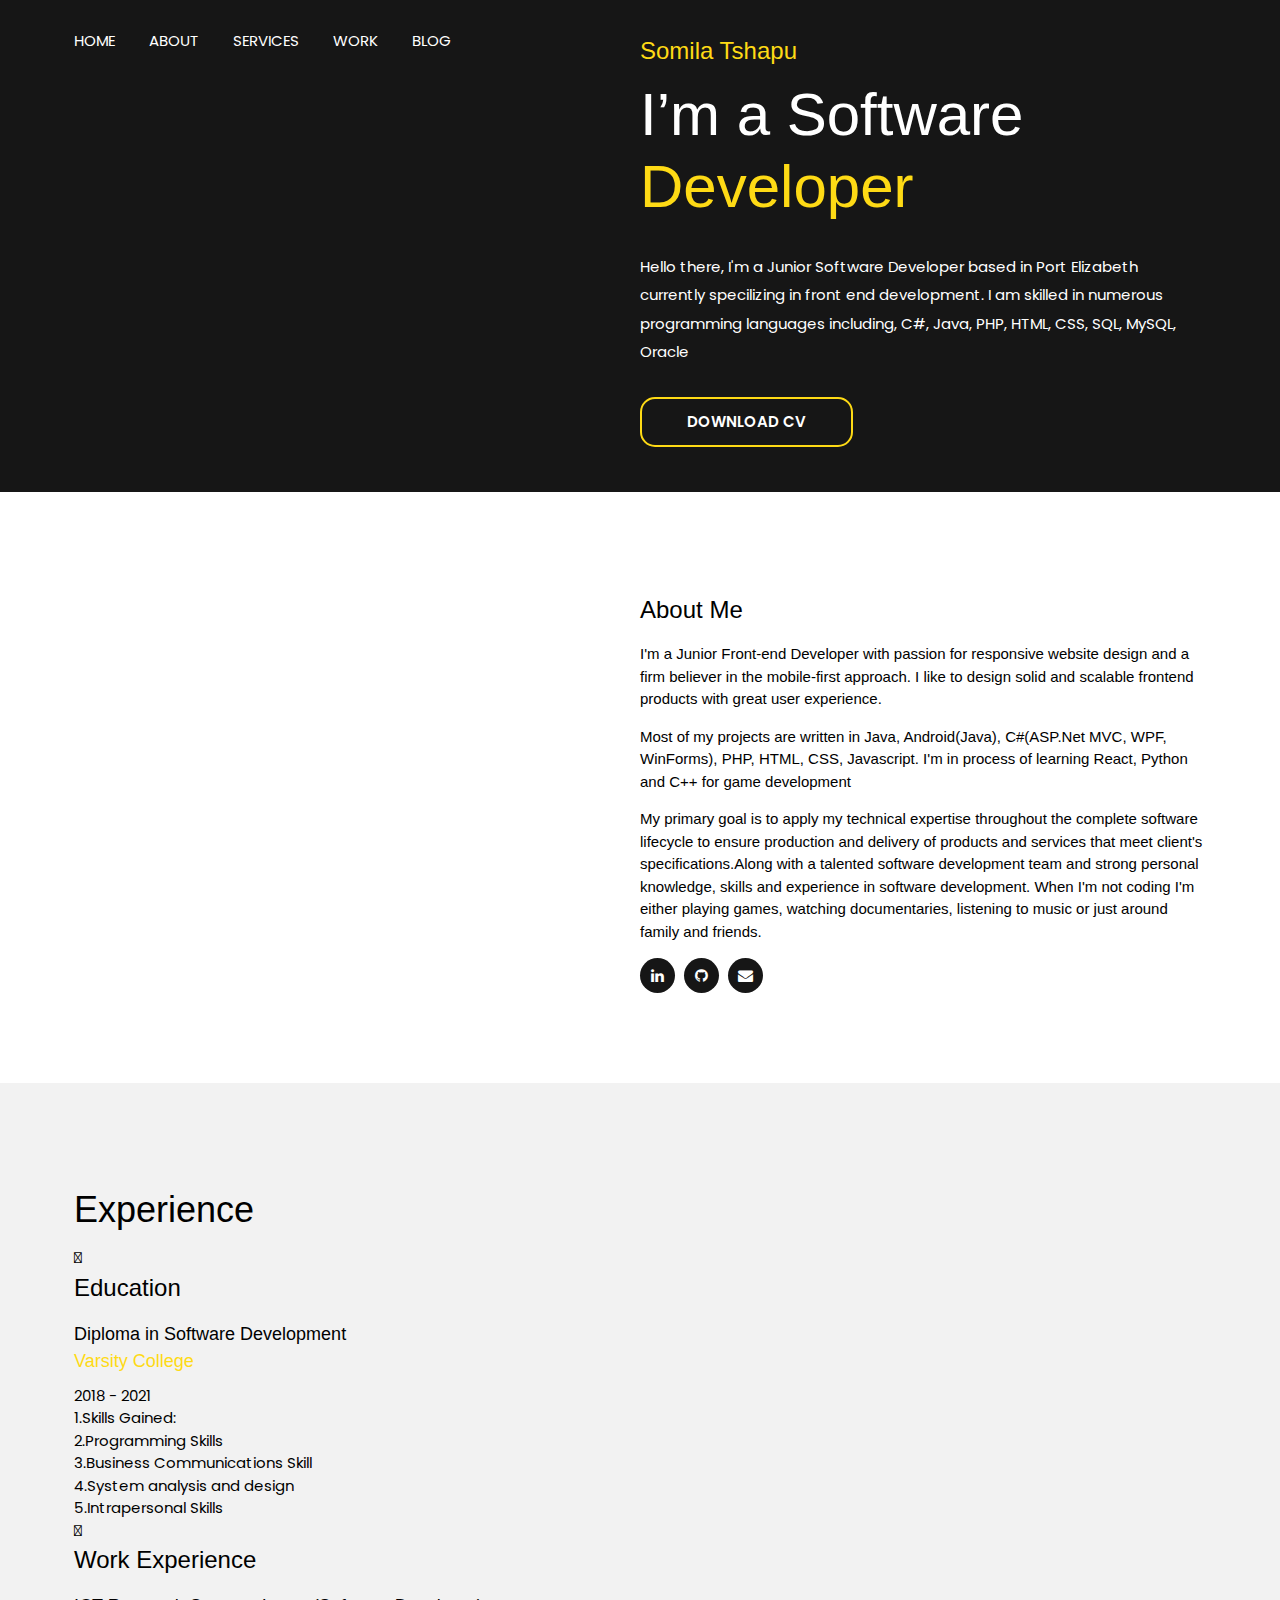
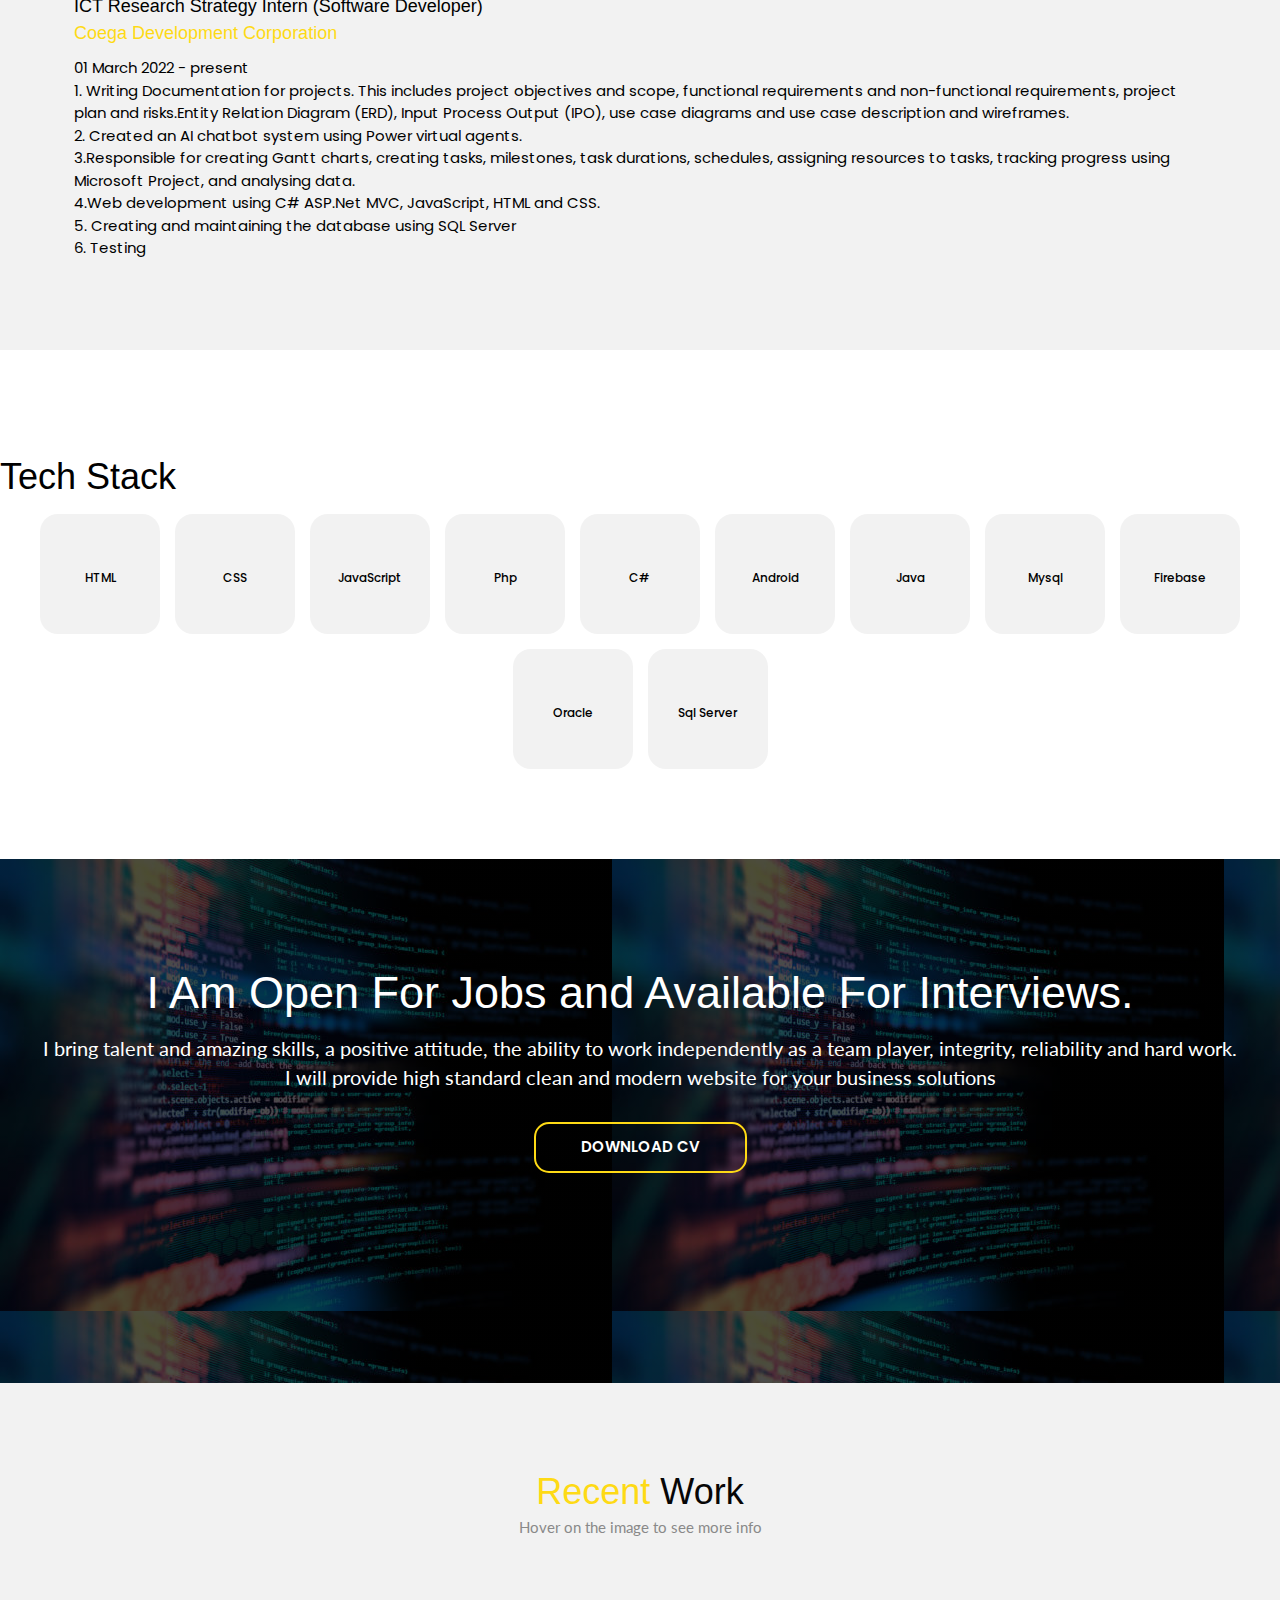
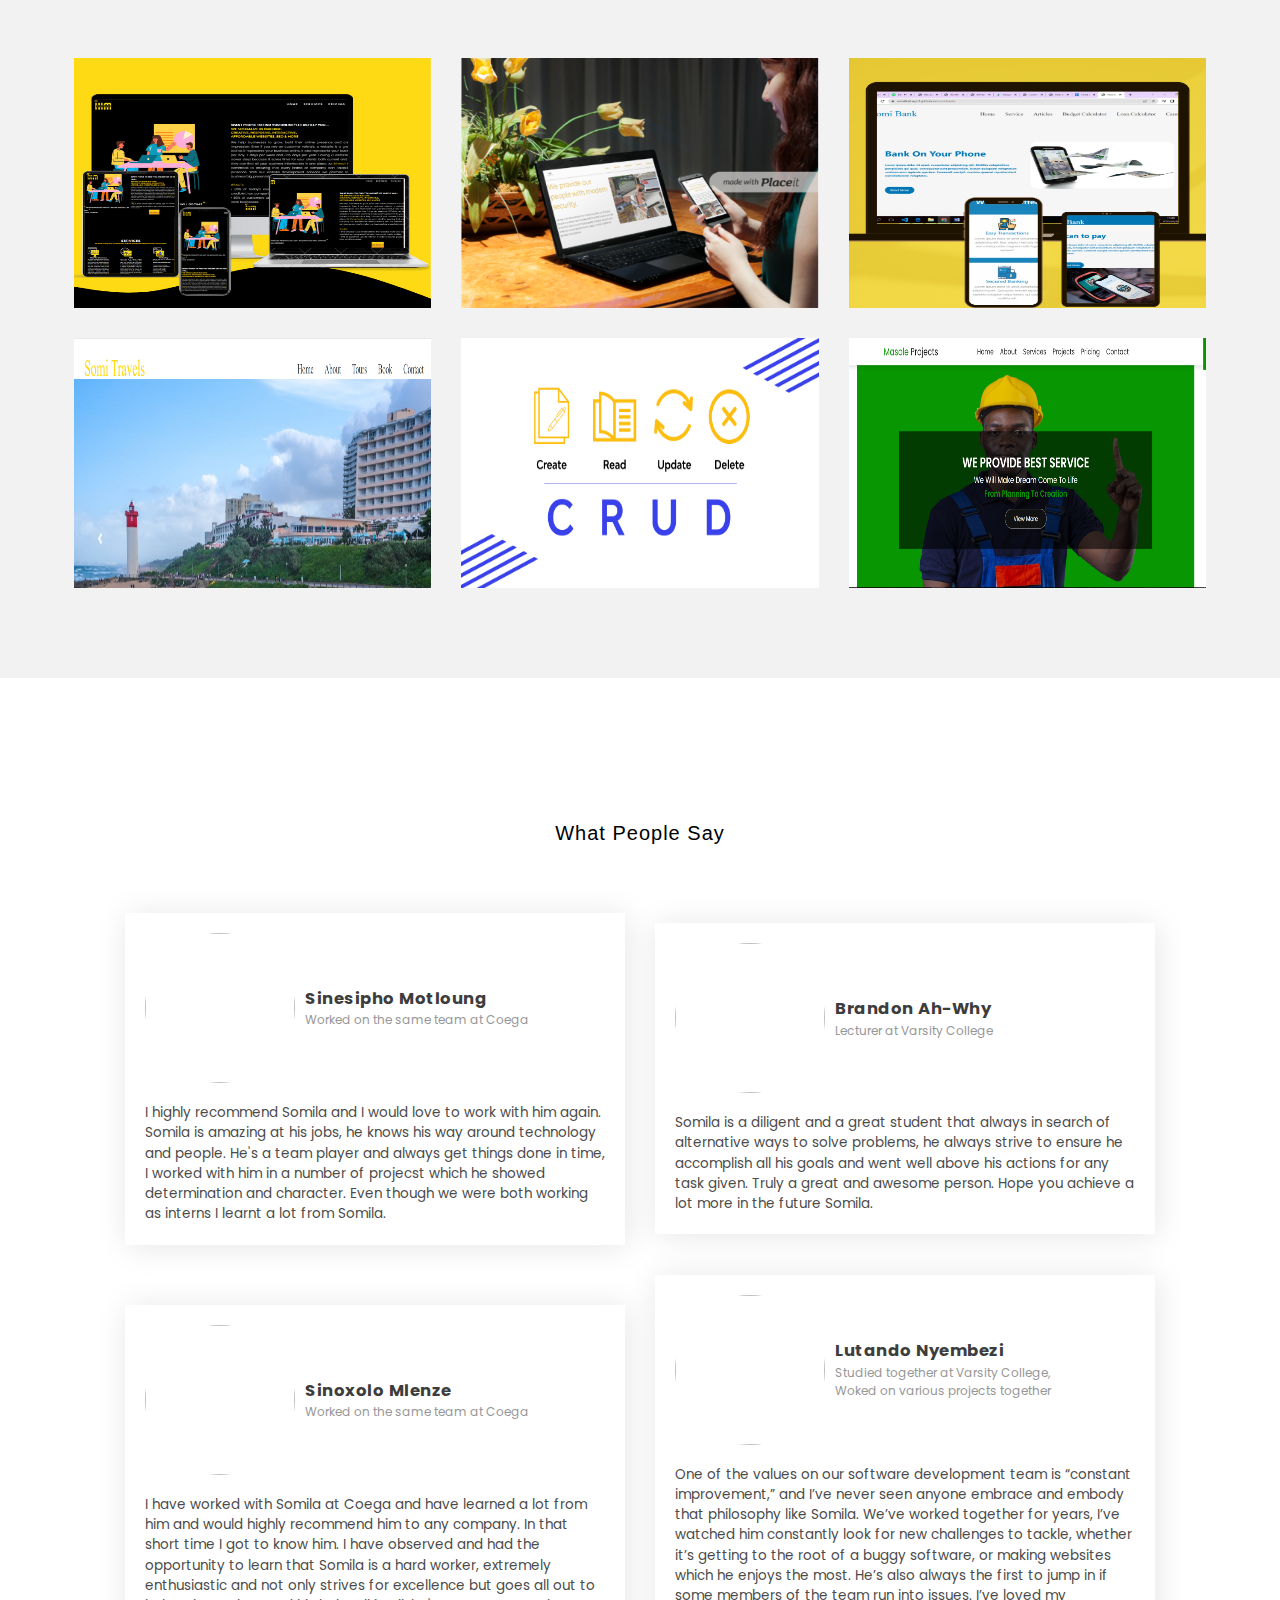
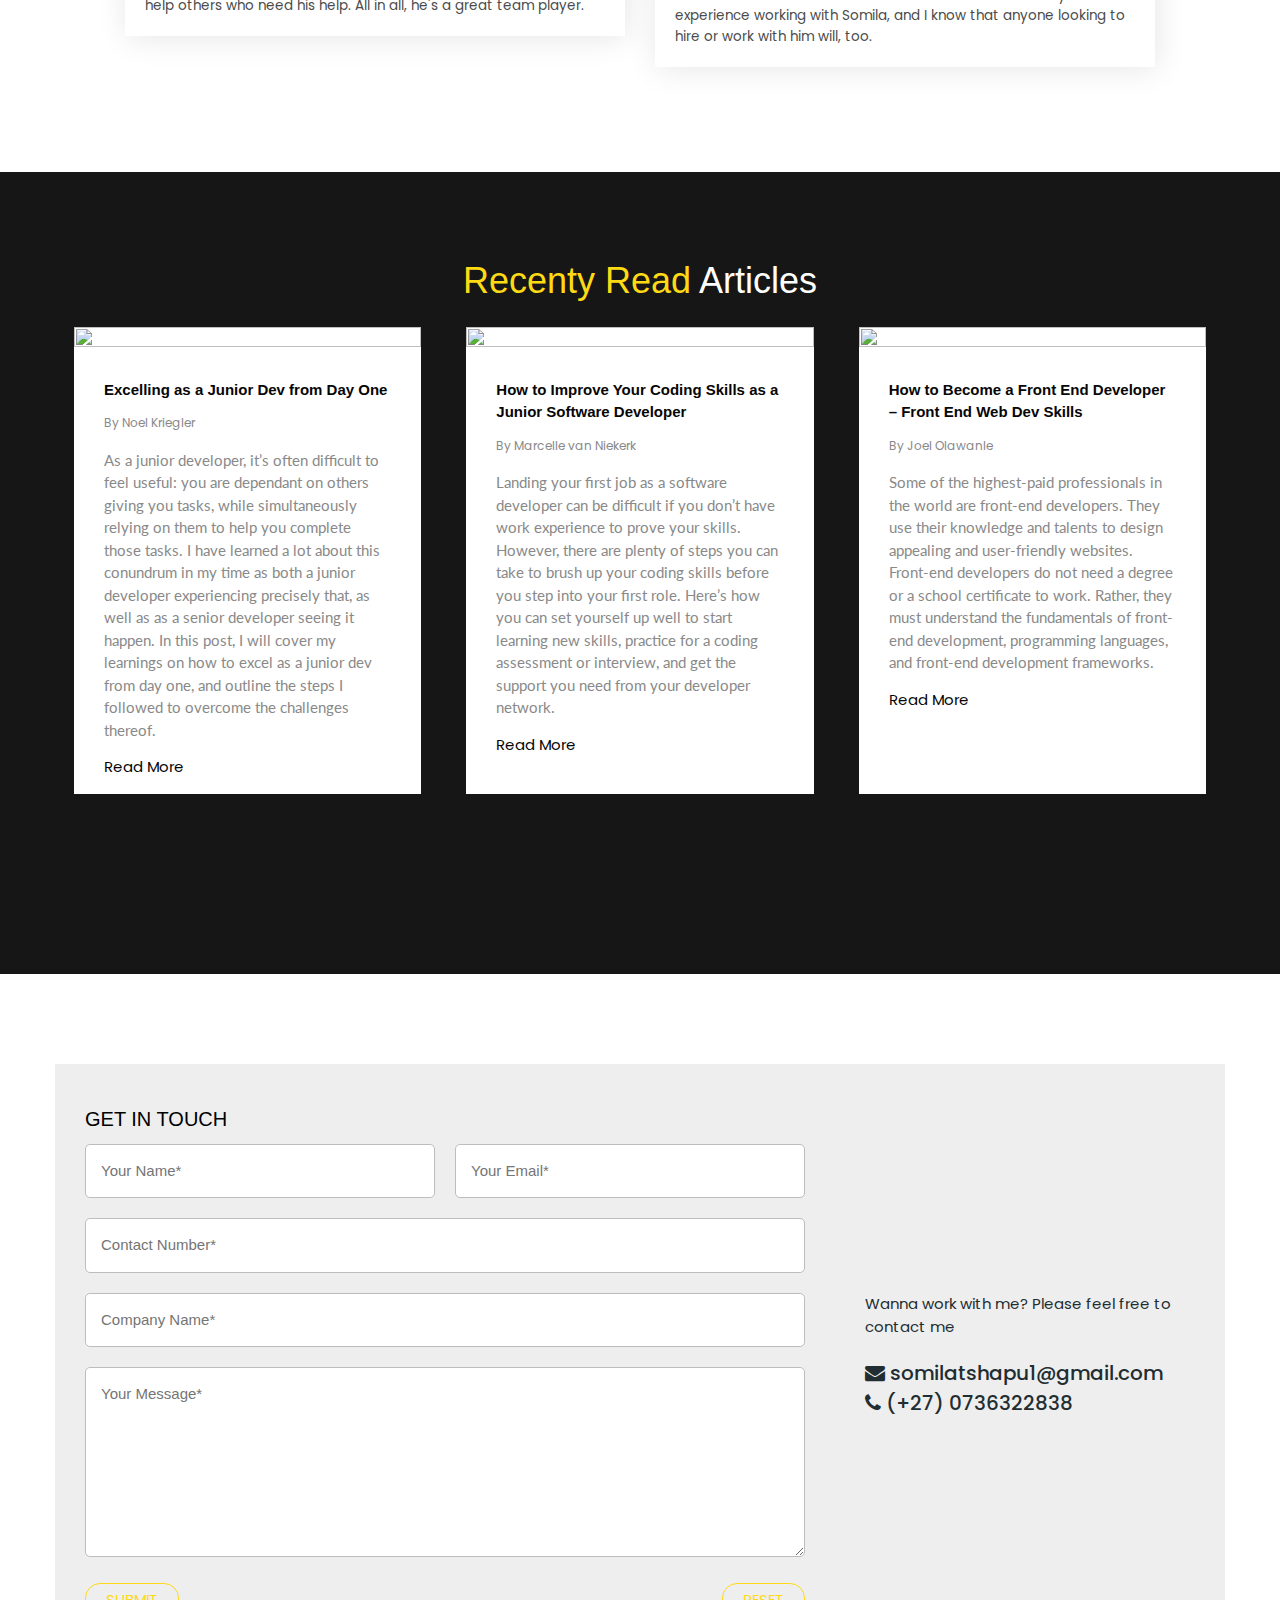
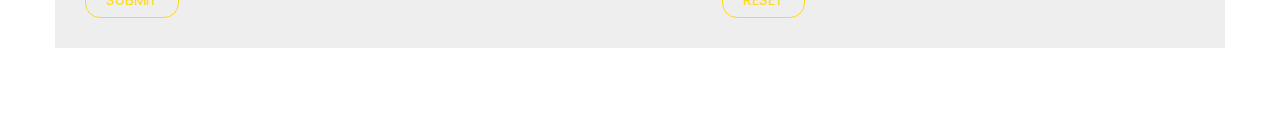
==== commit 7bf69f13: "Update index.html" ====
--- a/index.html
+++ b/index.html
@@ -307,7 +307,7 @@
                             <!--name-and-username-->
                             <div class="name-user">
                                 <strong>Sinesipho Motloung</strong>
-                                <span>Worked at the same team at Coega</span>
+                                <span>Worked on the same team at Coega</span>
                             </div>
                         </div>
                     </div>
--- a/css/style.css
+++ b/css/style.css
@@ -848,4 +848,50 @@
     color: #feda15;
   }
   
-  +/*---------Top back*/
+  #button {
+    display: inline-block;
+    background-color: #feda15;
+    width: 40px;
+    height: 40px;
+    text-align: center;
+    border-radius: 4px;
+    position: fixed;
+    bottom: 30px;
+    right: 30px;
+    transition: background-color .3s, 
+      opacity .5s, visibility .5s;
+    opacity: 0;
+    visibility: hidden;
+    z-index: 1000;
+  }
+  #button::after {
+    content: "\f077";
+    font-family: FontAwesome;
+    font-weight: normal;
+    font-style: normal;
+    font-size: 2em;
+    line-height: 50px;
+    color: #fff;
+  }
+  #button:hover {
+    cursor: pointer;
+    background-color: #333;
+  }
+  #button:active {
+    background-color: #555;
+  }
+  #button.show {
+    opacity: 1;
+    visibility: visible;
+  }
+  
+  
+  @media (min-width: 500px) {
+  
+    #button {
+      margin: 30px;
+    }
+  }
+  
+  
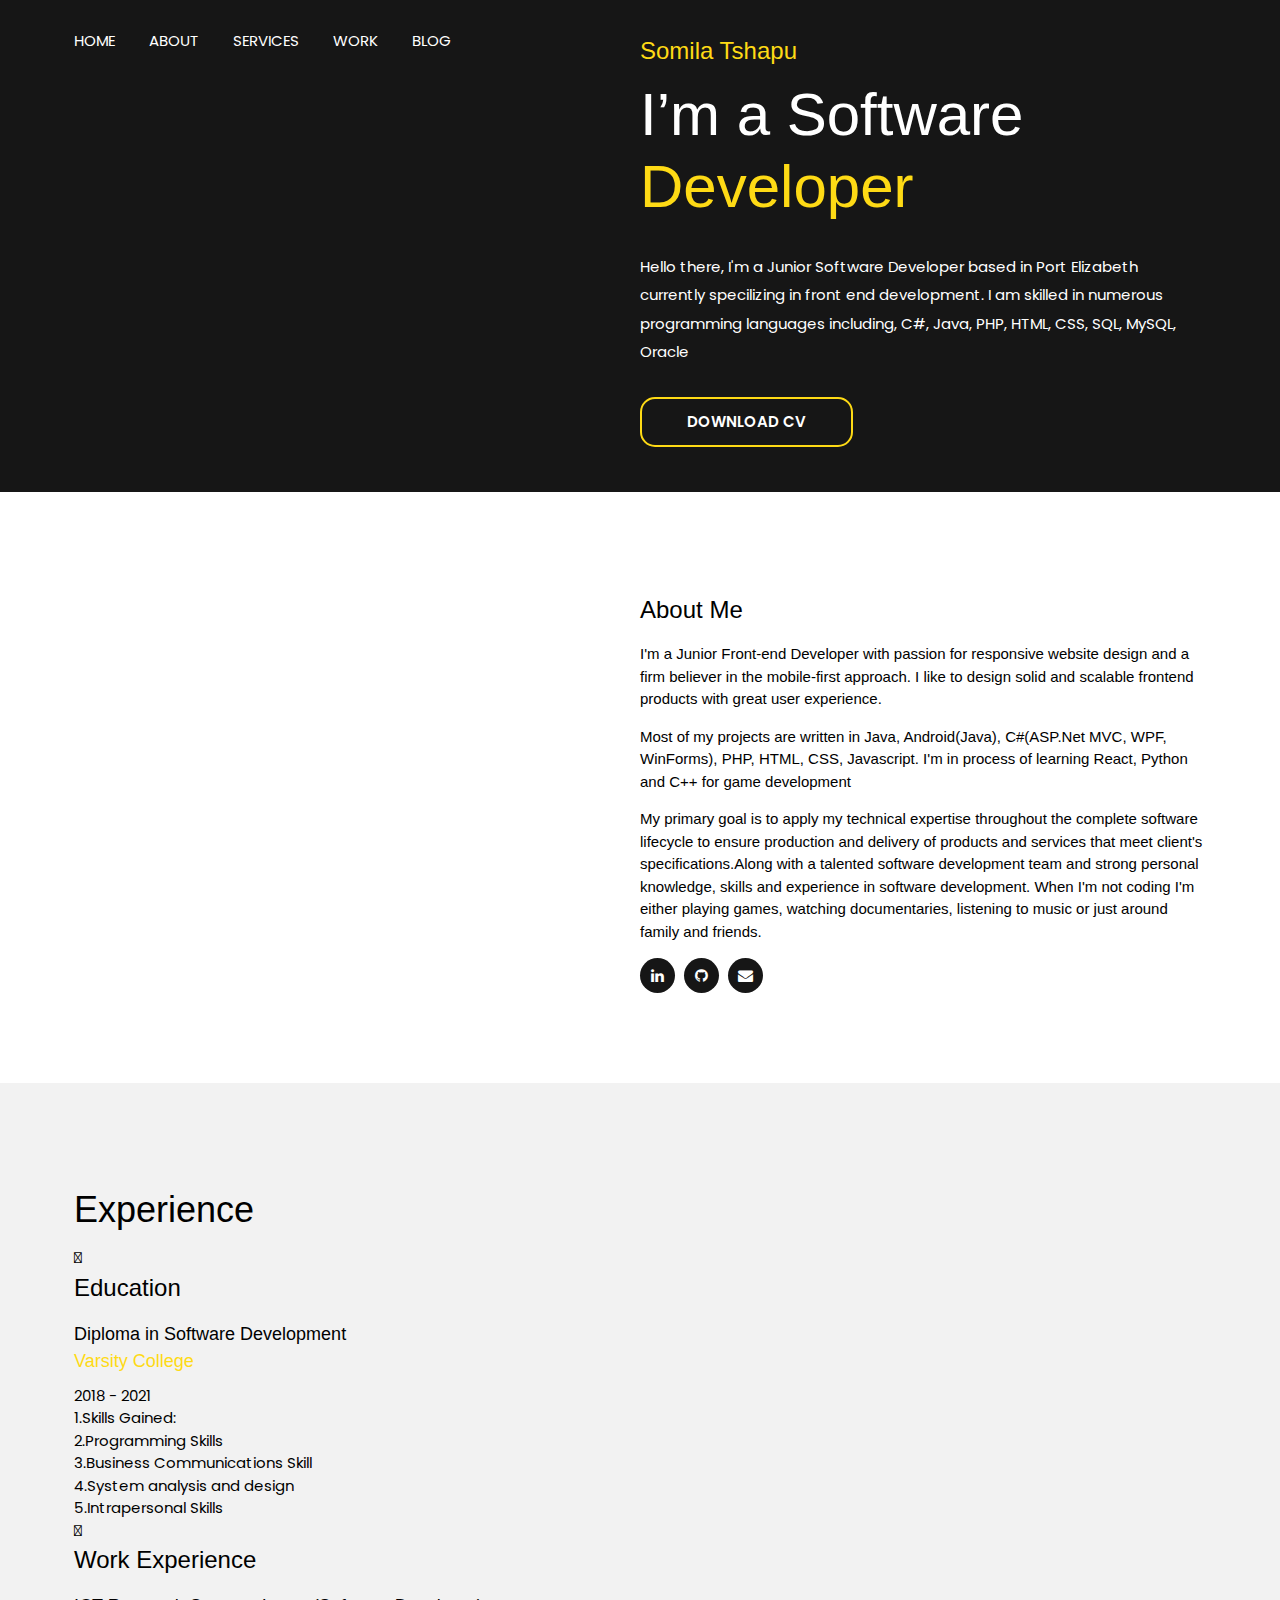
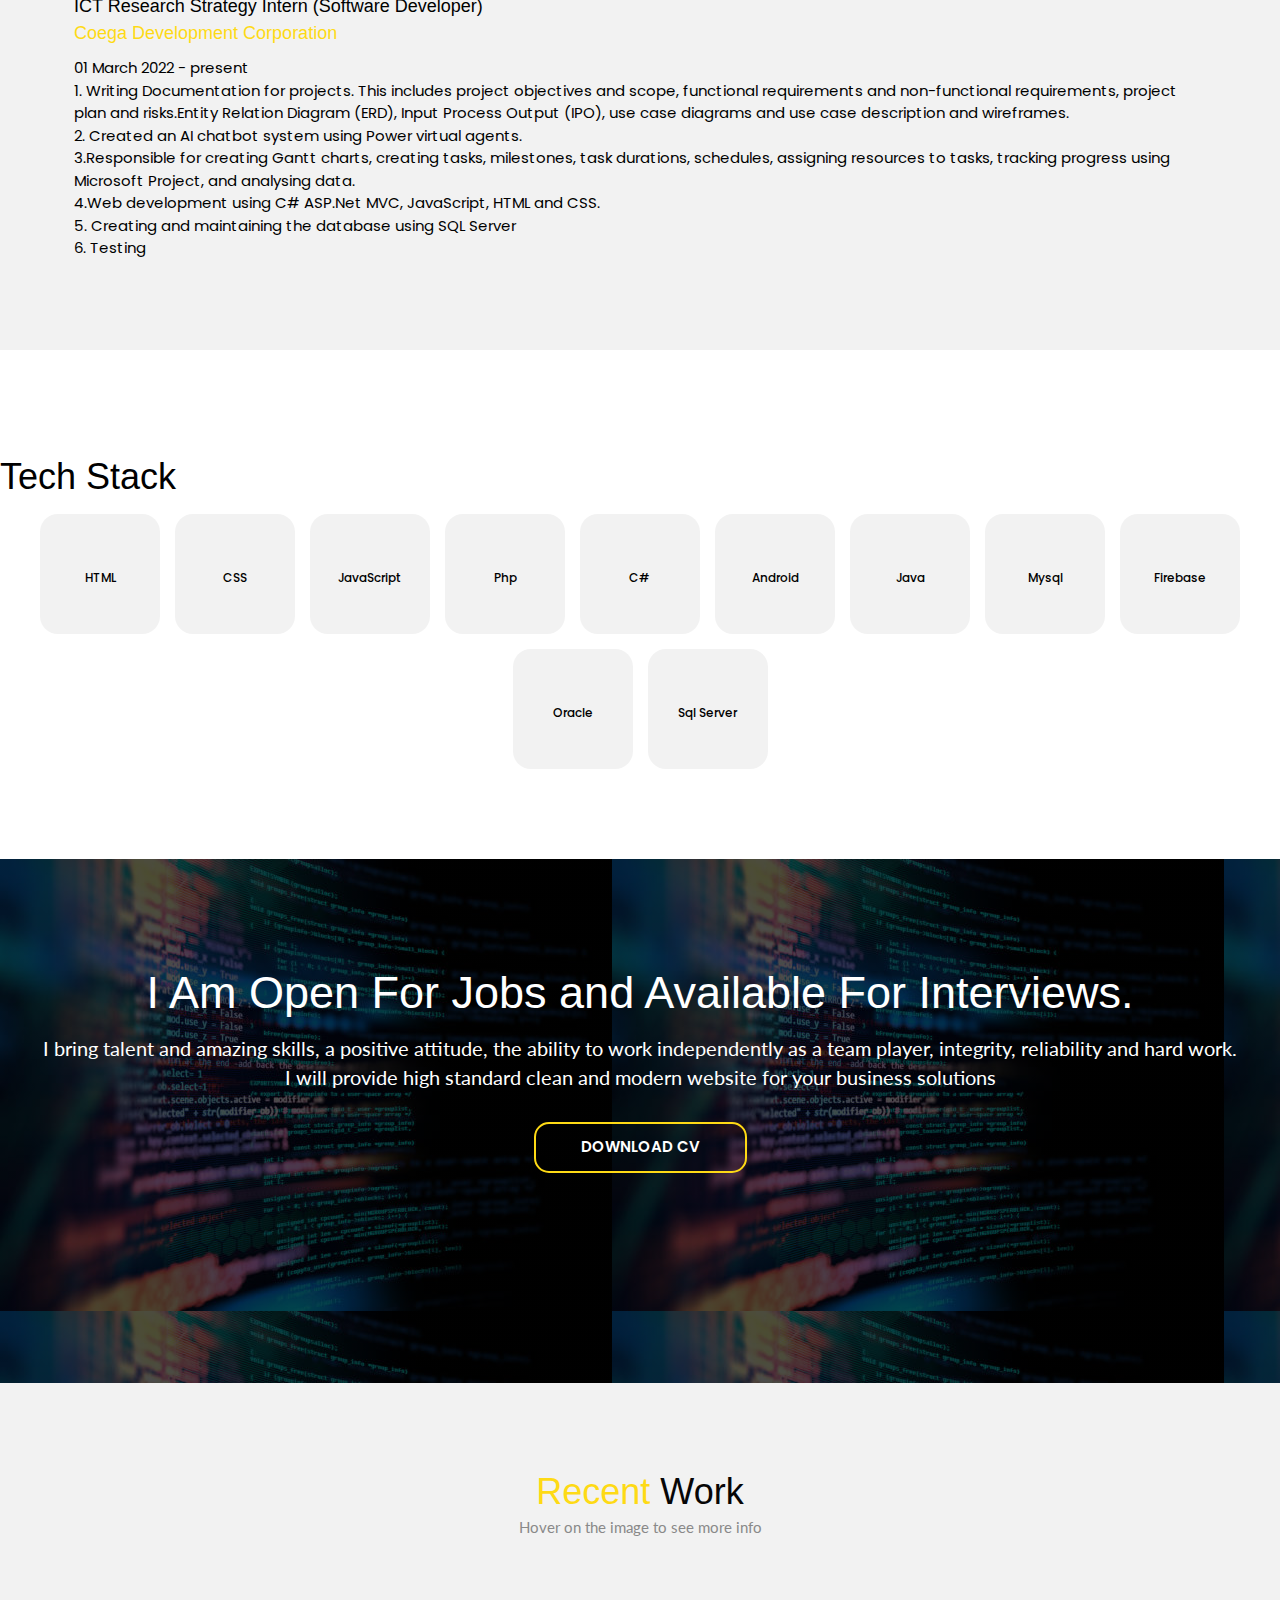
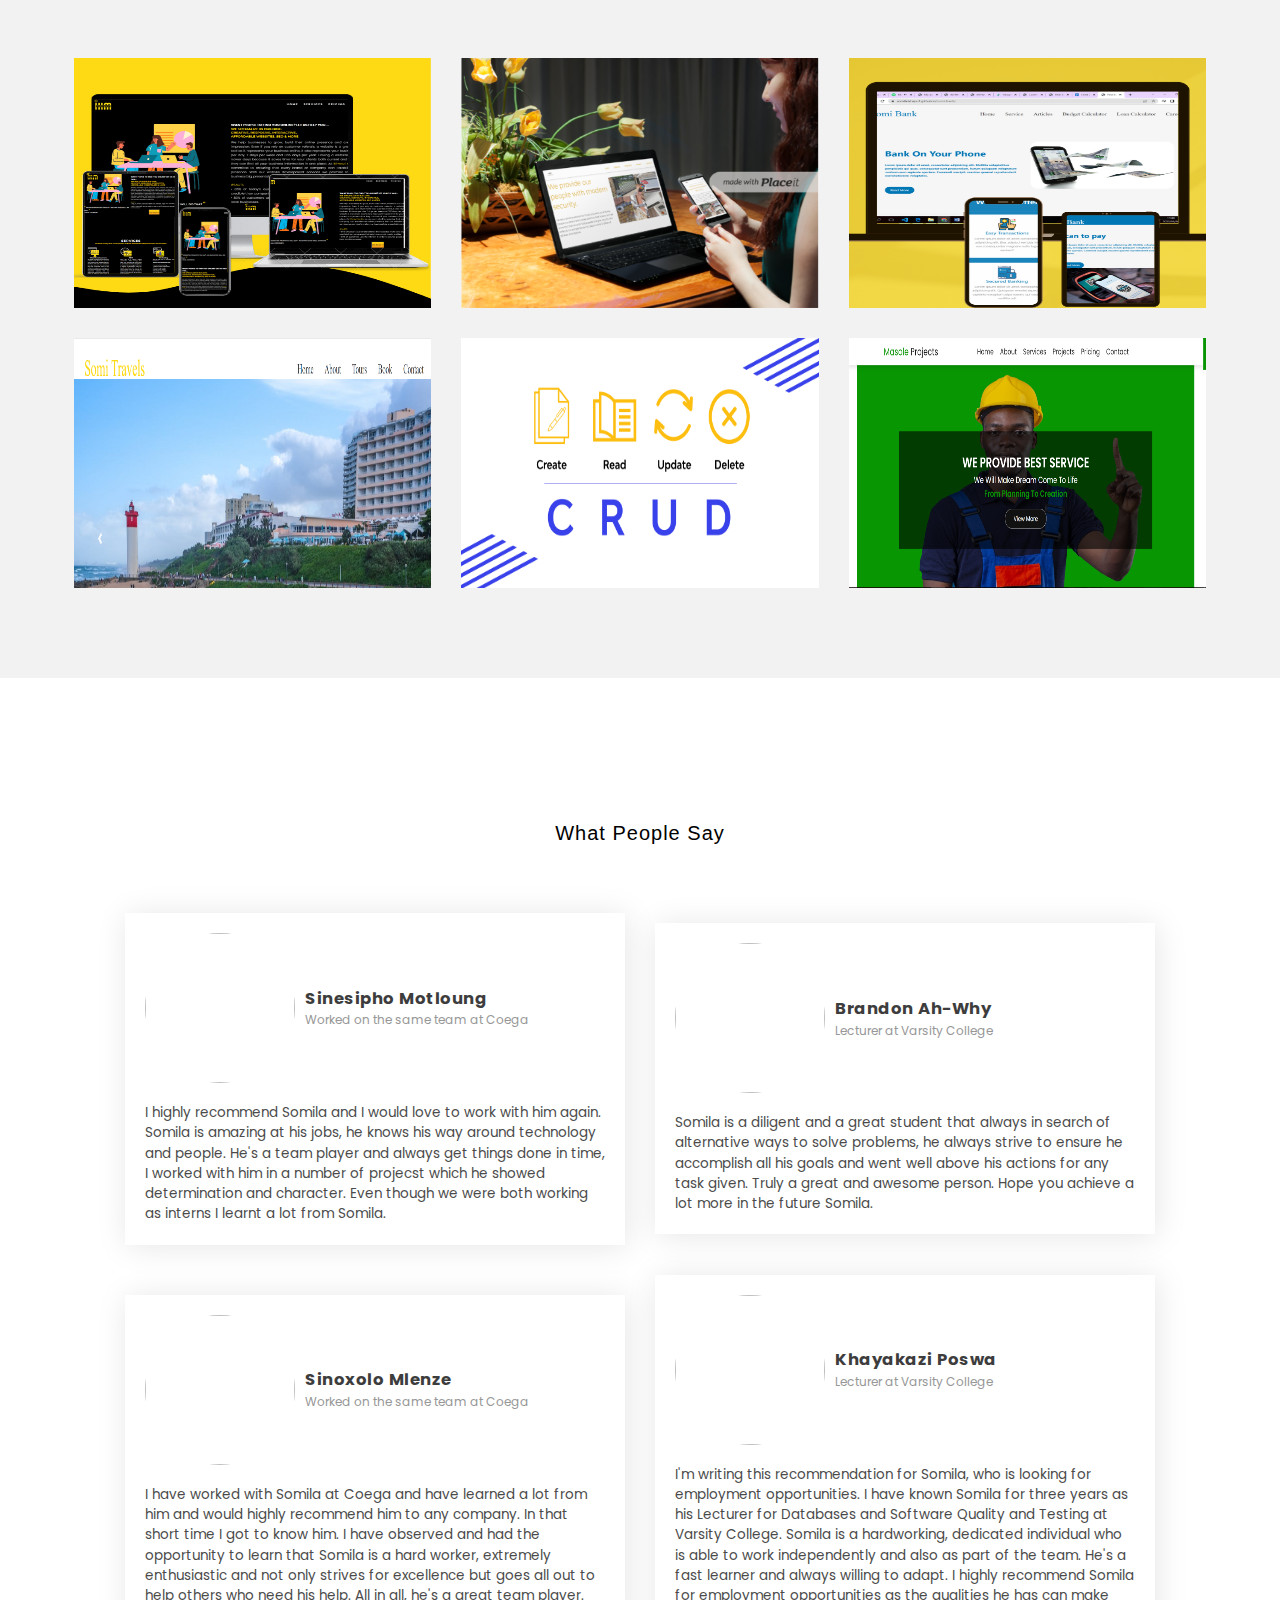
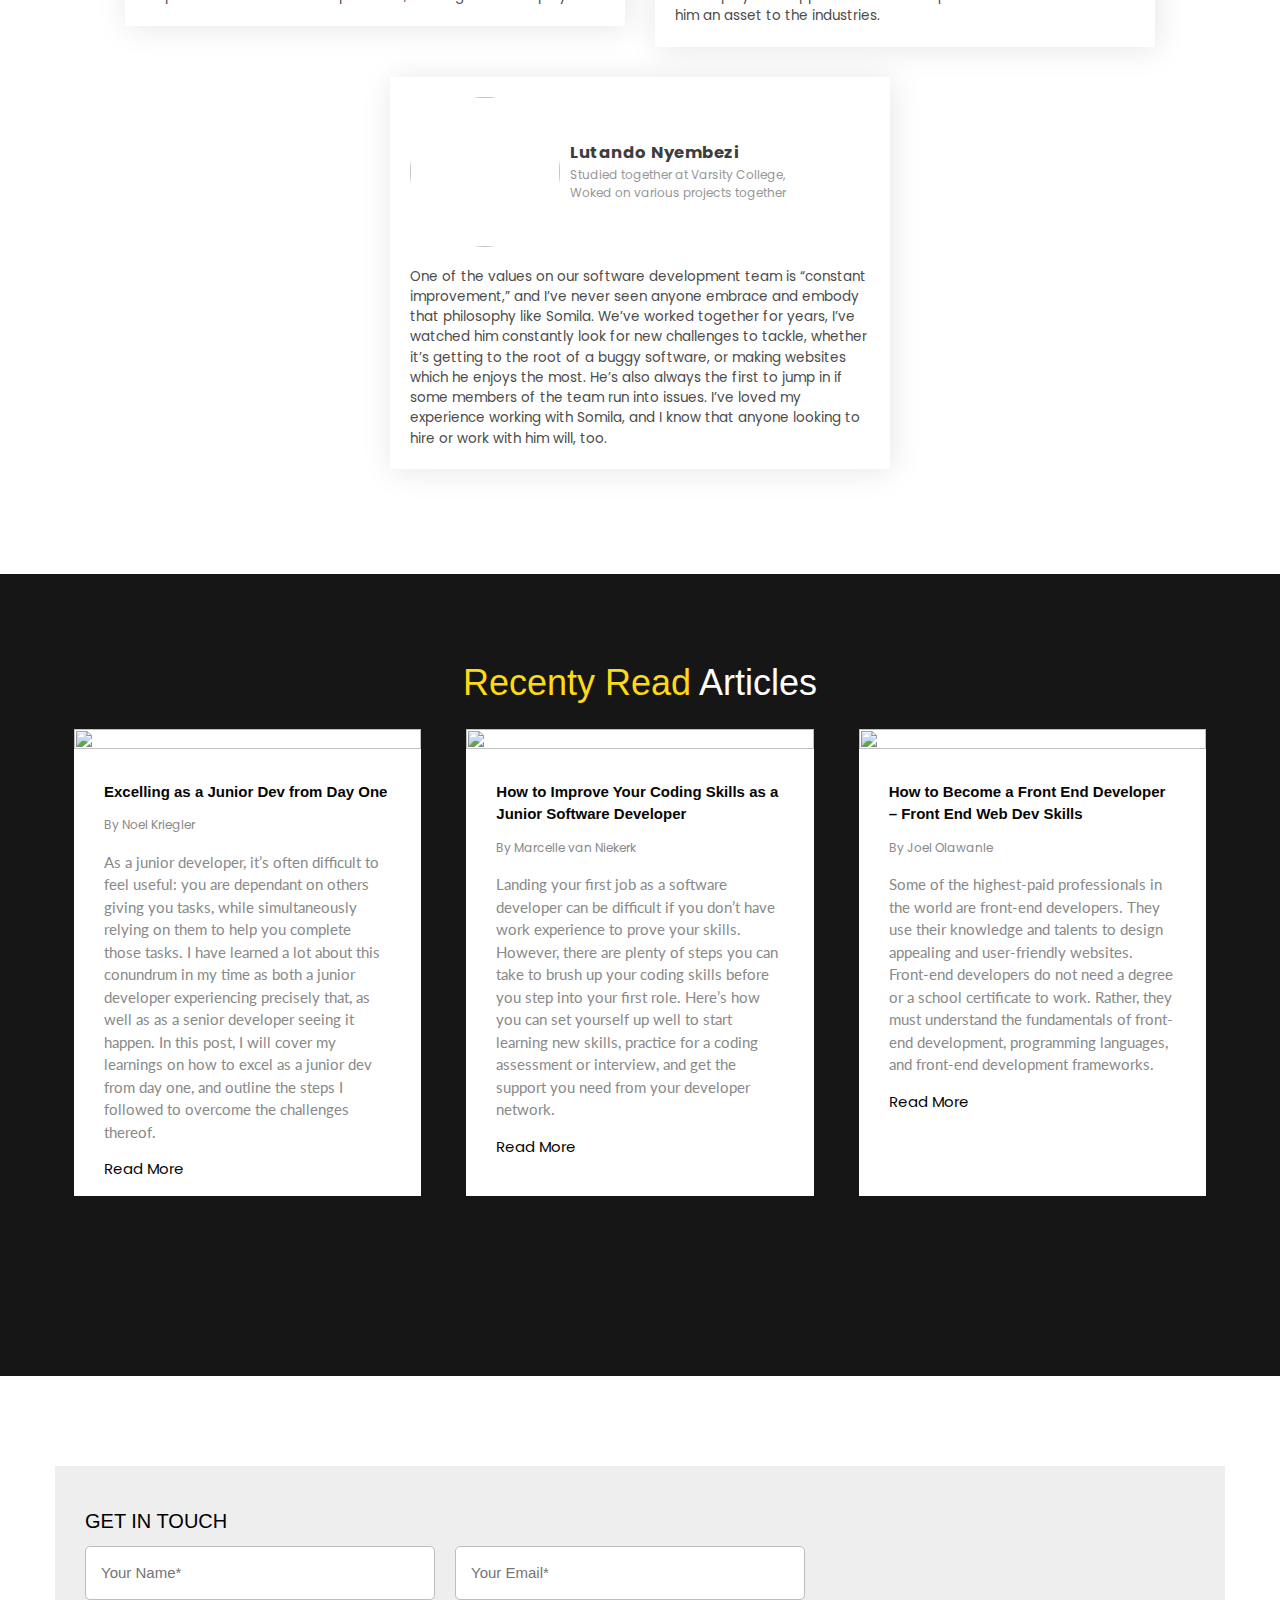
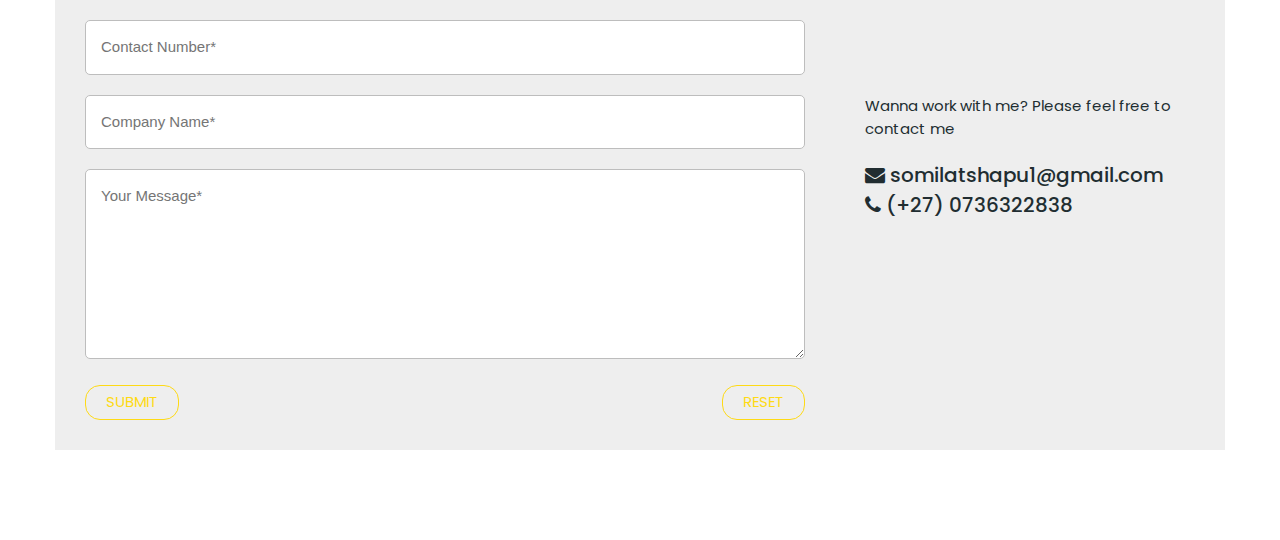
==== commit 8e262af8: "Update index.html" ====
--- a/index.html
+++ b/index.html
@@ -364,6 +364,33 @@
                             In that short time I got to know him. I have observed and had the opportunity to learn that Somila is a hard worker, extremely enthusiastic and not only strives for excellence but goes all out to help others who need his help. All in all, he's a great team player.</p>
                     </div>
                 </div>
+                
+                 <!--BOX-3-------------->
+                <div class="testimonial-box">
+                    <!--top------------------------->
+                    <div class="box-top">
+                        <!--profile----->
+                        <div class="profile">
+                            <!--img---->
+                            <div class="profile-img">
+                                <img src="https://media-exp1.licdn.com/dms/image/D4D03AQEnkUzbn8J_Xw/profile-displayphoto-shrink_400_400/0/1664583454944?e=1670457600&v=beta&t=lsbEI7yvjRSgc2nib8h_aFBbkvmLXxu7MMzoMhQN7LA"/>
+                            </div>
+                            <!--name-and-username-->
+                            <div class="name-user">
+                                <strong>Khayakazi Poswa</strong>
+                                <span>Lecturer at Varsity College</span>
+                            </div>
+                        </div>
+                    </div>
+                    <!--Comments---------------------------------------->
+                    <div class="client-comment">
+                        <p>I'm writing this recommendation for Somila, who is looking for employment opportunities.
+I have known Somila for three years as his Lecturer for Databases and Software Quality and Testing at Varsity College.
+
+Somila is a hardworking, dedicated individual who is able to work independently and also as part of the team. He's a fast learner and always willing to adapt. I highly recommend Somila for employment opportunities as the qualities he has can make him an asset to the industries.</p>
+                    </div>
+                </div>
+                
                 <!--BOX-4-------------->
                 <div class="testimonial-box">
                     <!--top------------------------->
@@ -451,7 +478,8 @@
                     <h4>GET IN TOUCH</h4>
                     <input type="hidden" name="_captcha" value="false">
                     <form id="submit-form" action="https://formsubmit.co/somilatshapu1@gmail.com" method="POST">
-                        <input type="hidden" name="_next" value="thankyou.html">
+                       <input type="hidden" name="_captcha" value="false">
+                        <input type="hidden" name="_next" value="https://somilatshapu1.github.io/somila-portfolio/thankyou.html">
                       <p>
                         <input id="name" class="form-input" name="name" type="text" placeholder="Your Name*">
                         <small class="name-error"></small>
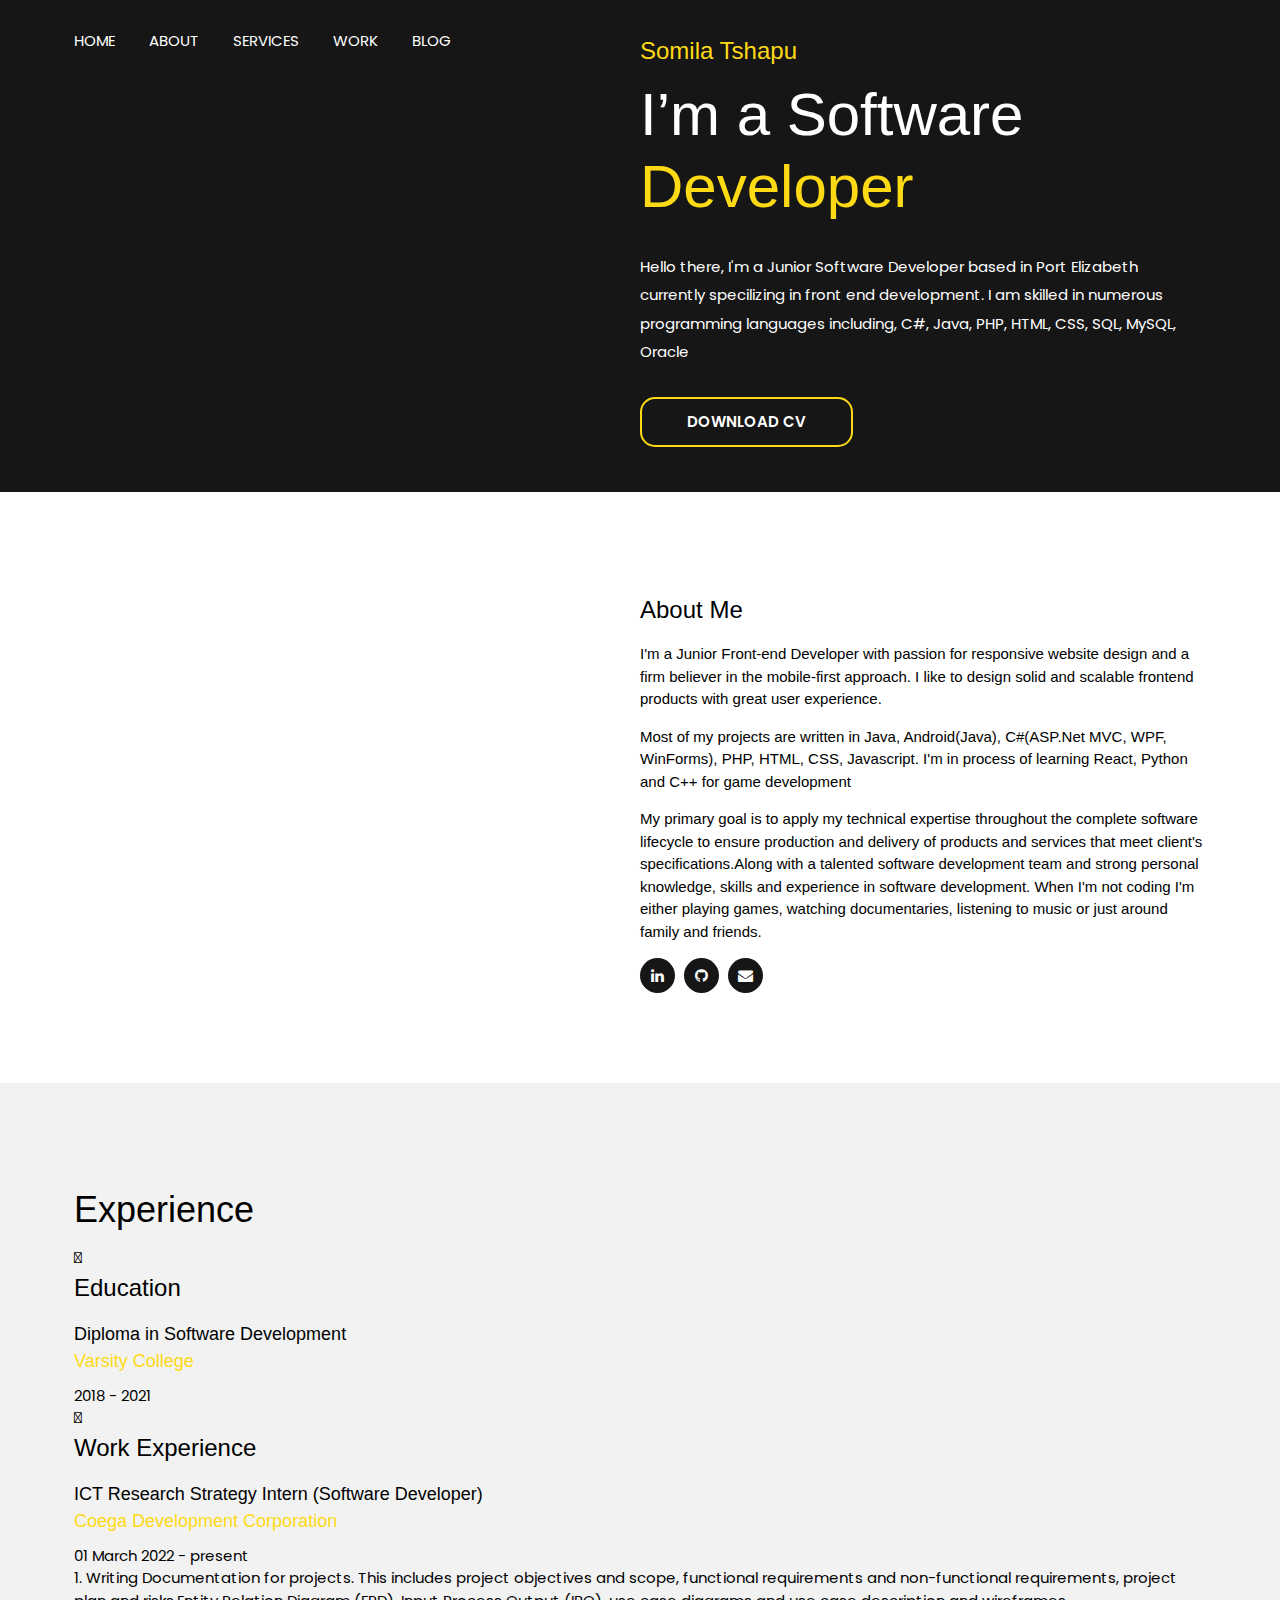
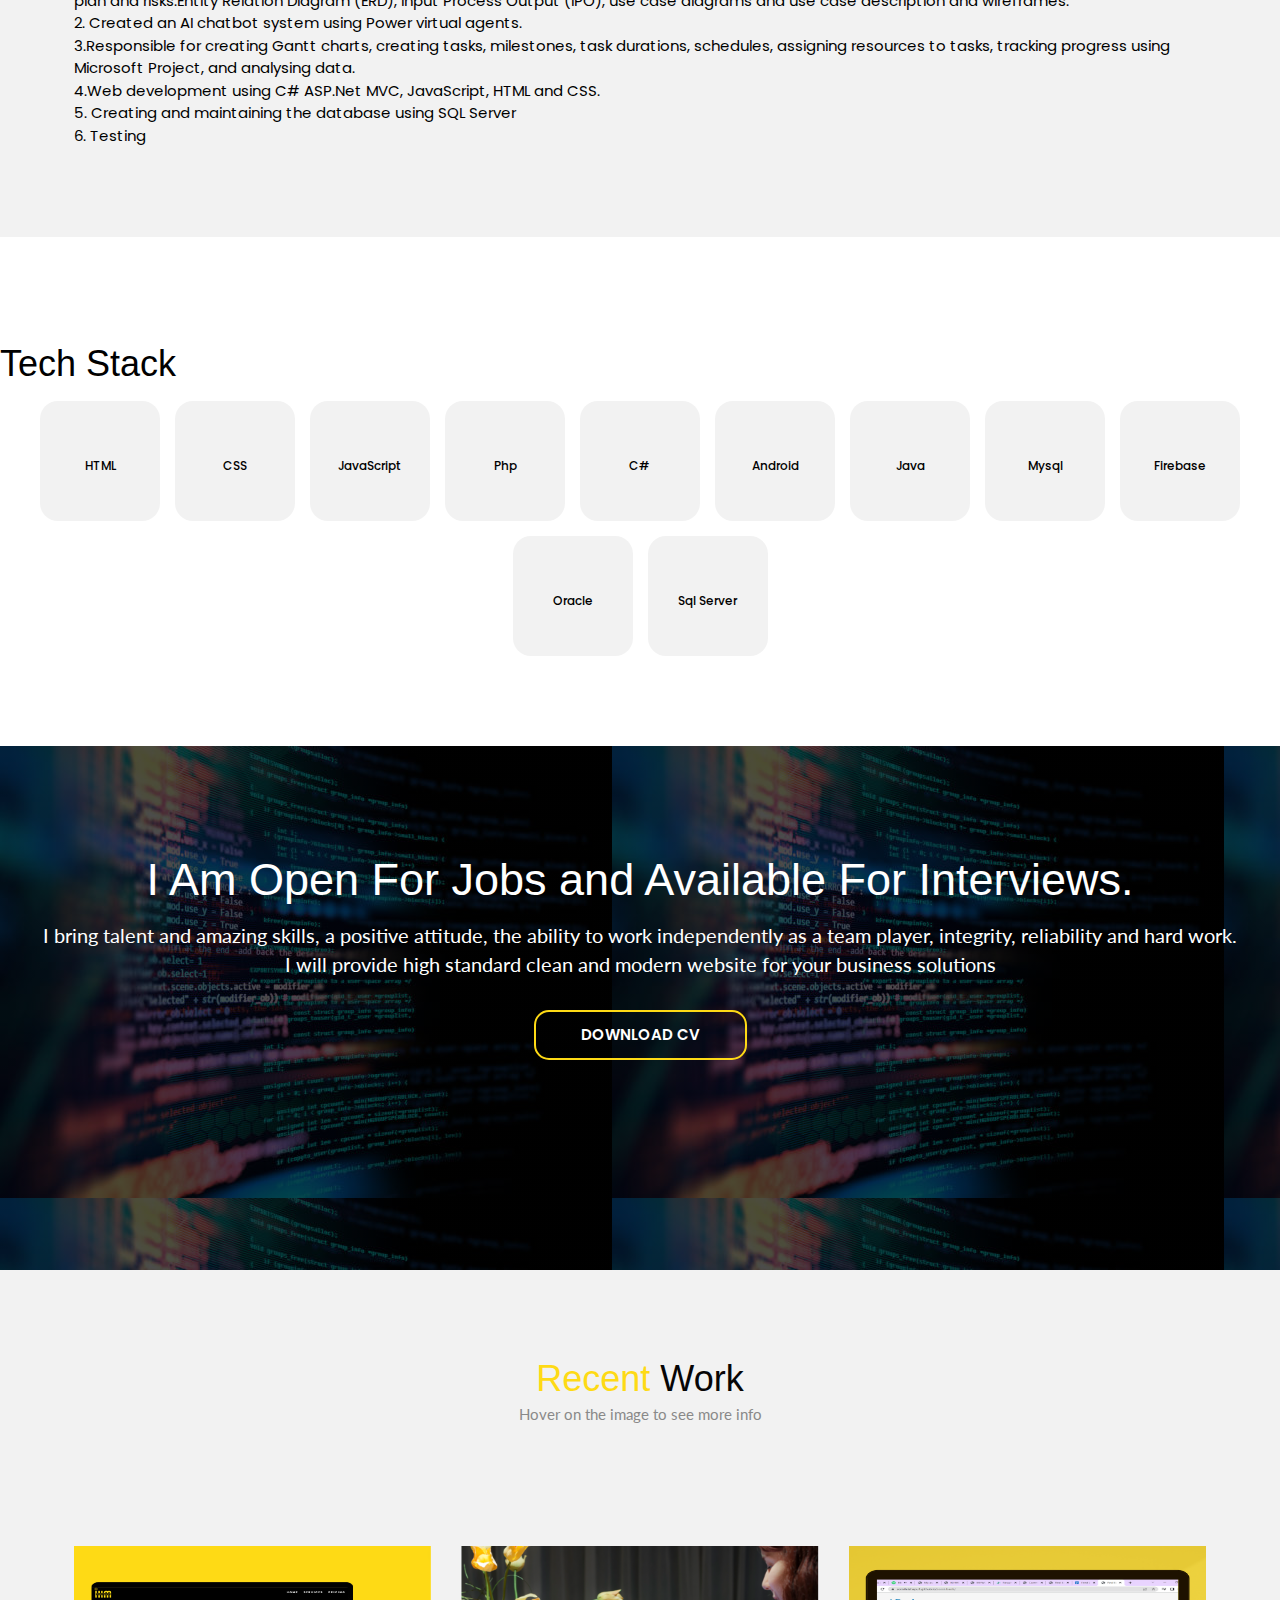
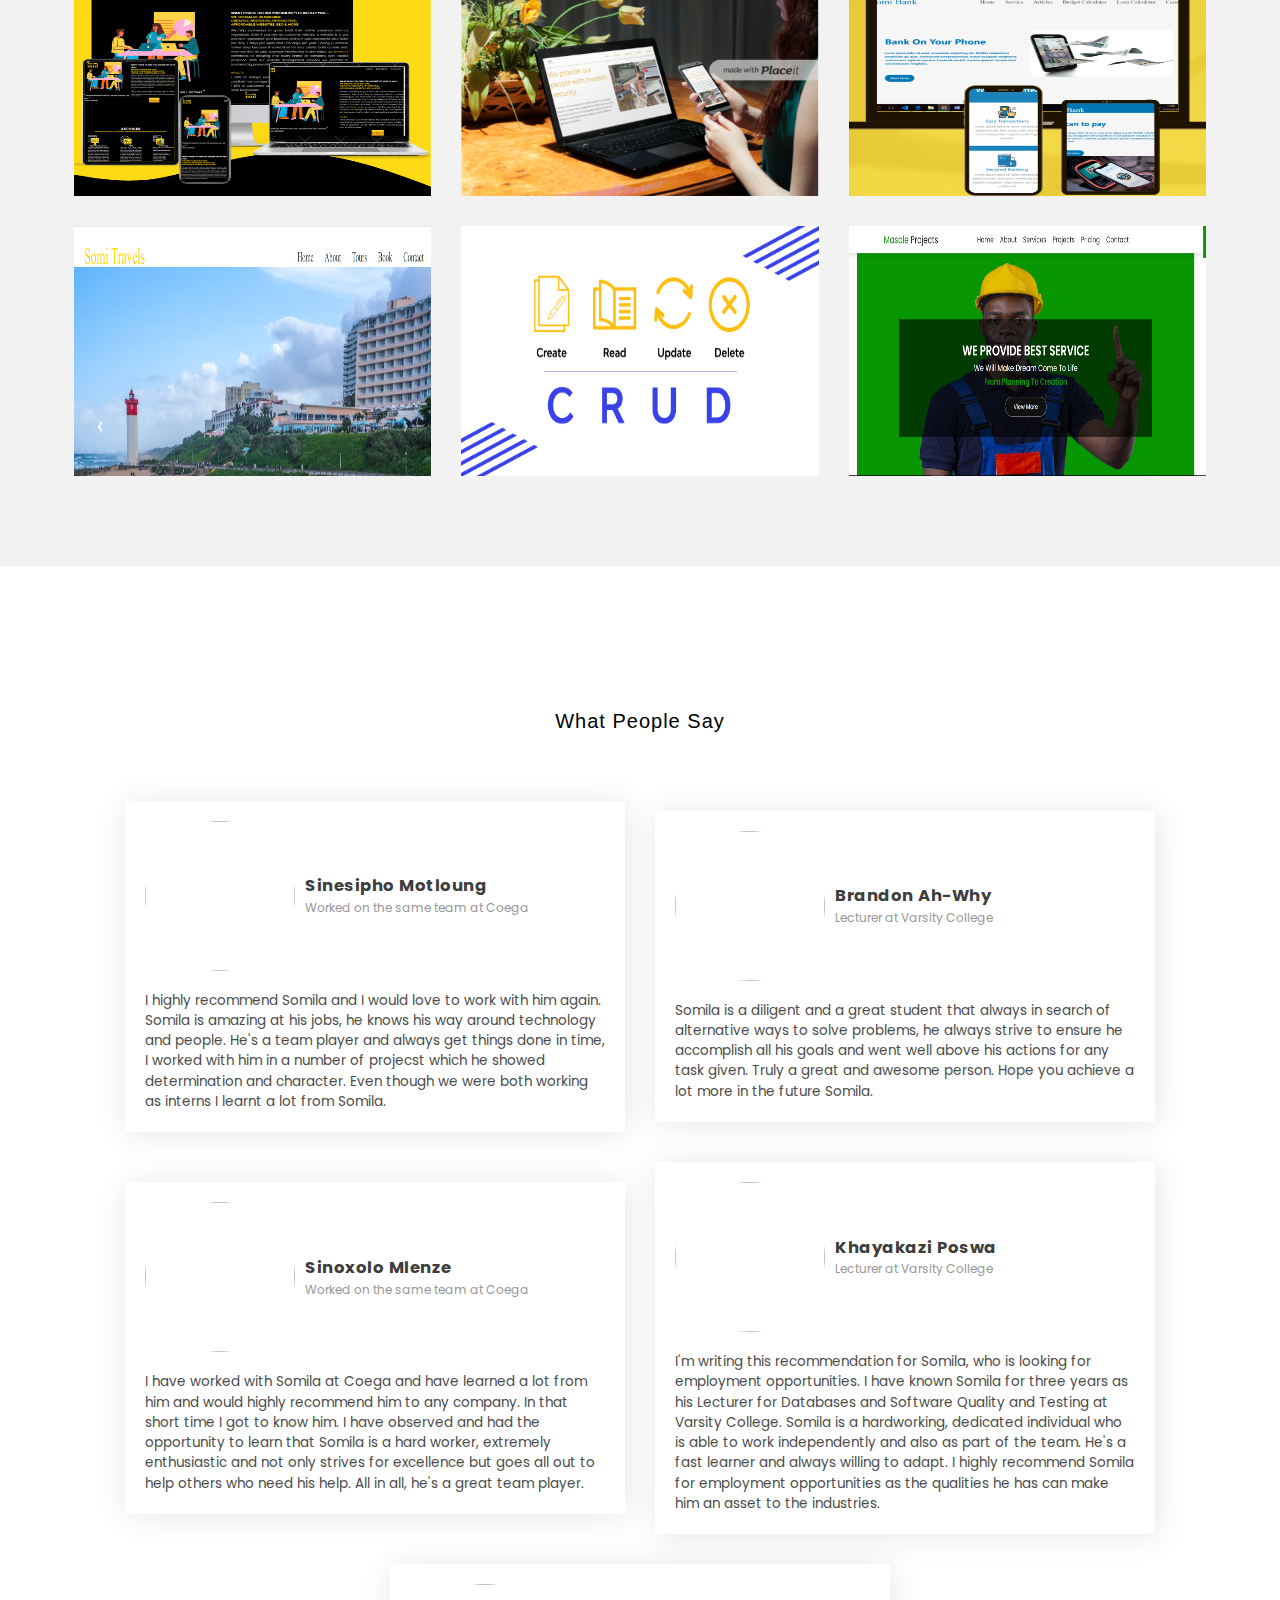
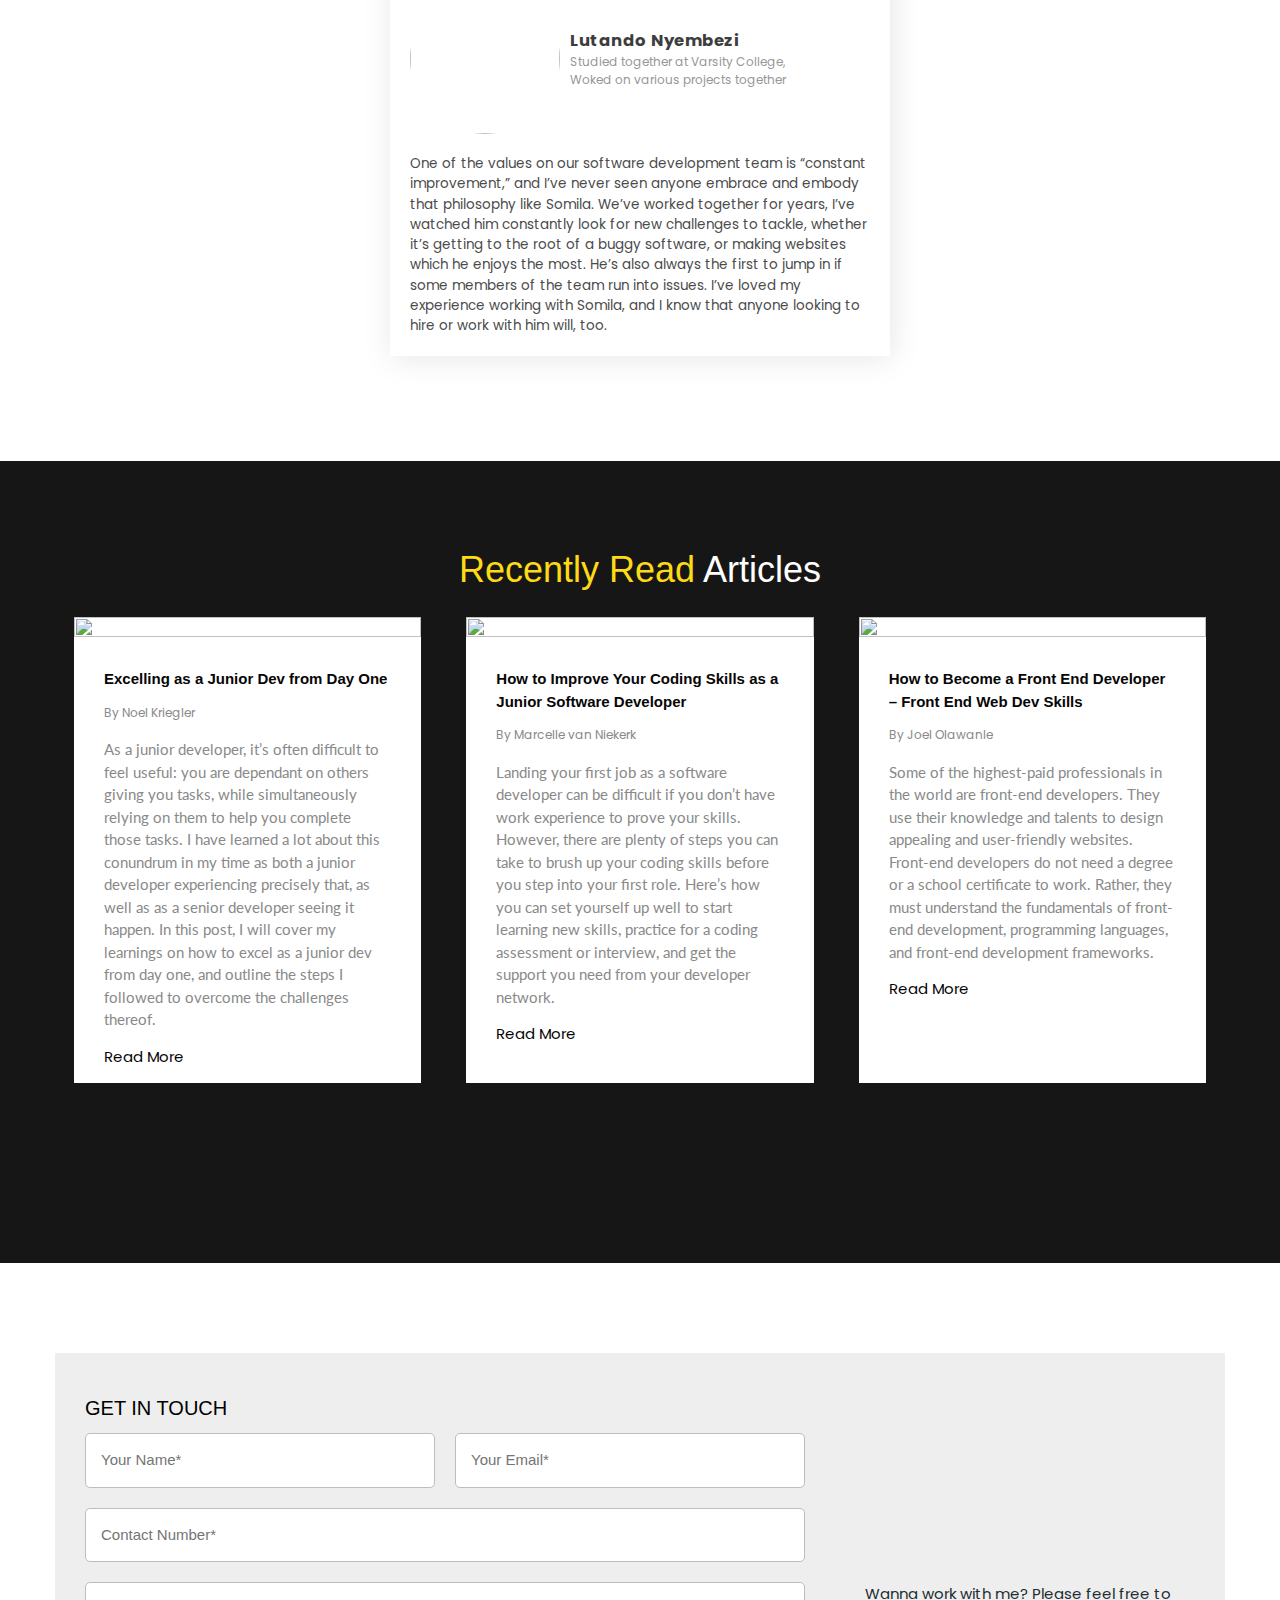
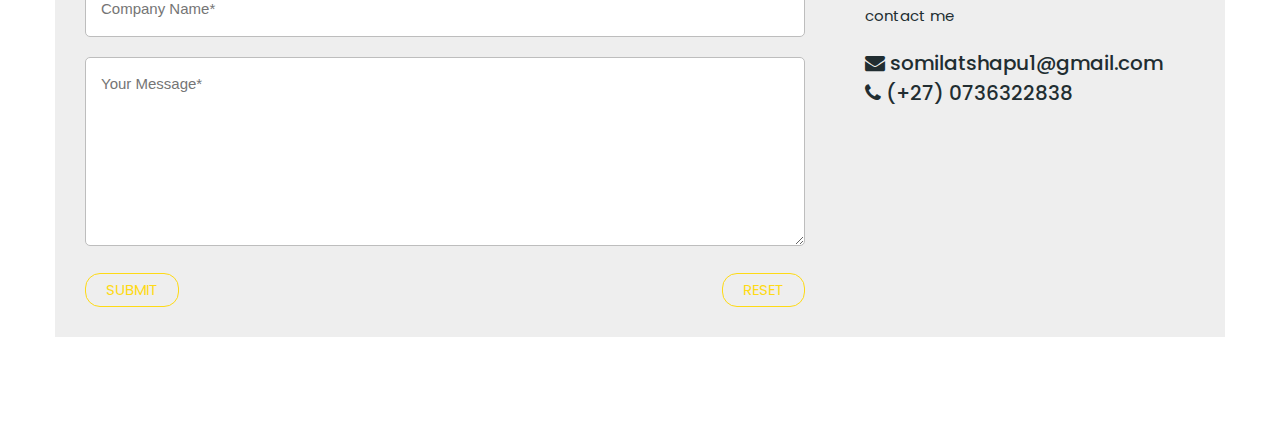
==== commit 146ccf8d: "Update index.html" ====
--- a/index.html
+++ b/index.html
@@ -120,11 +120,7 @@
                             <h5>Diploma in Software Development <br>
                                 <span class="text-accent-4 fw-bold" style="color: #feda15;">Varsity College</span></h5>
                             <p class="mb-0 py-1 fst-italic">2018 - 2021</p>
-                            <p>1.Skills Gained:  </p>
-                            <p>2.Programming Skills</p>
-                            <p>3.Business Communications Skill</p>
-                            <p>4.System analysis and design</p>
-                            <p>5.Intrapersonal Skills</p>
+                            
                         </div>
                     </div>
                     <div class="col-12 col-md-6 px-5 py-4  border-start">
@@ -420,7 +416,7 @@
 
         <section id="blog" class="blog">
             <div class="container">
-                <h1 class="section-heading"><span>Recenty Read</span> Articles</h1> <br>
+                <h1 class="section-heading"><span>Recently Read</span> Articles</h1> <br>
 
                 <div class="card-wrapper">
                     <div class="card">
